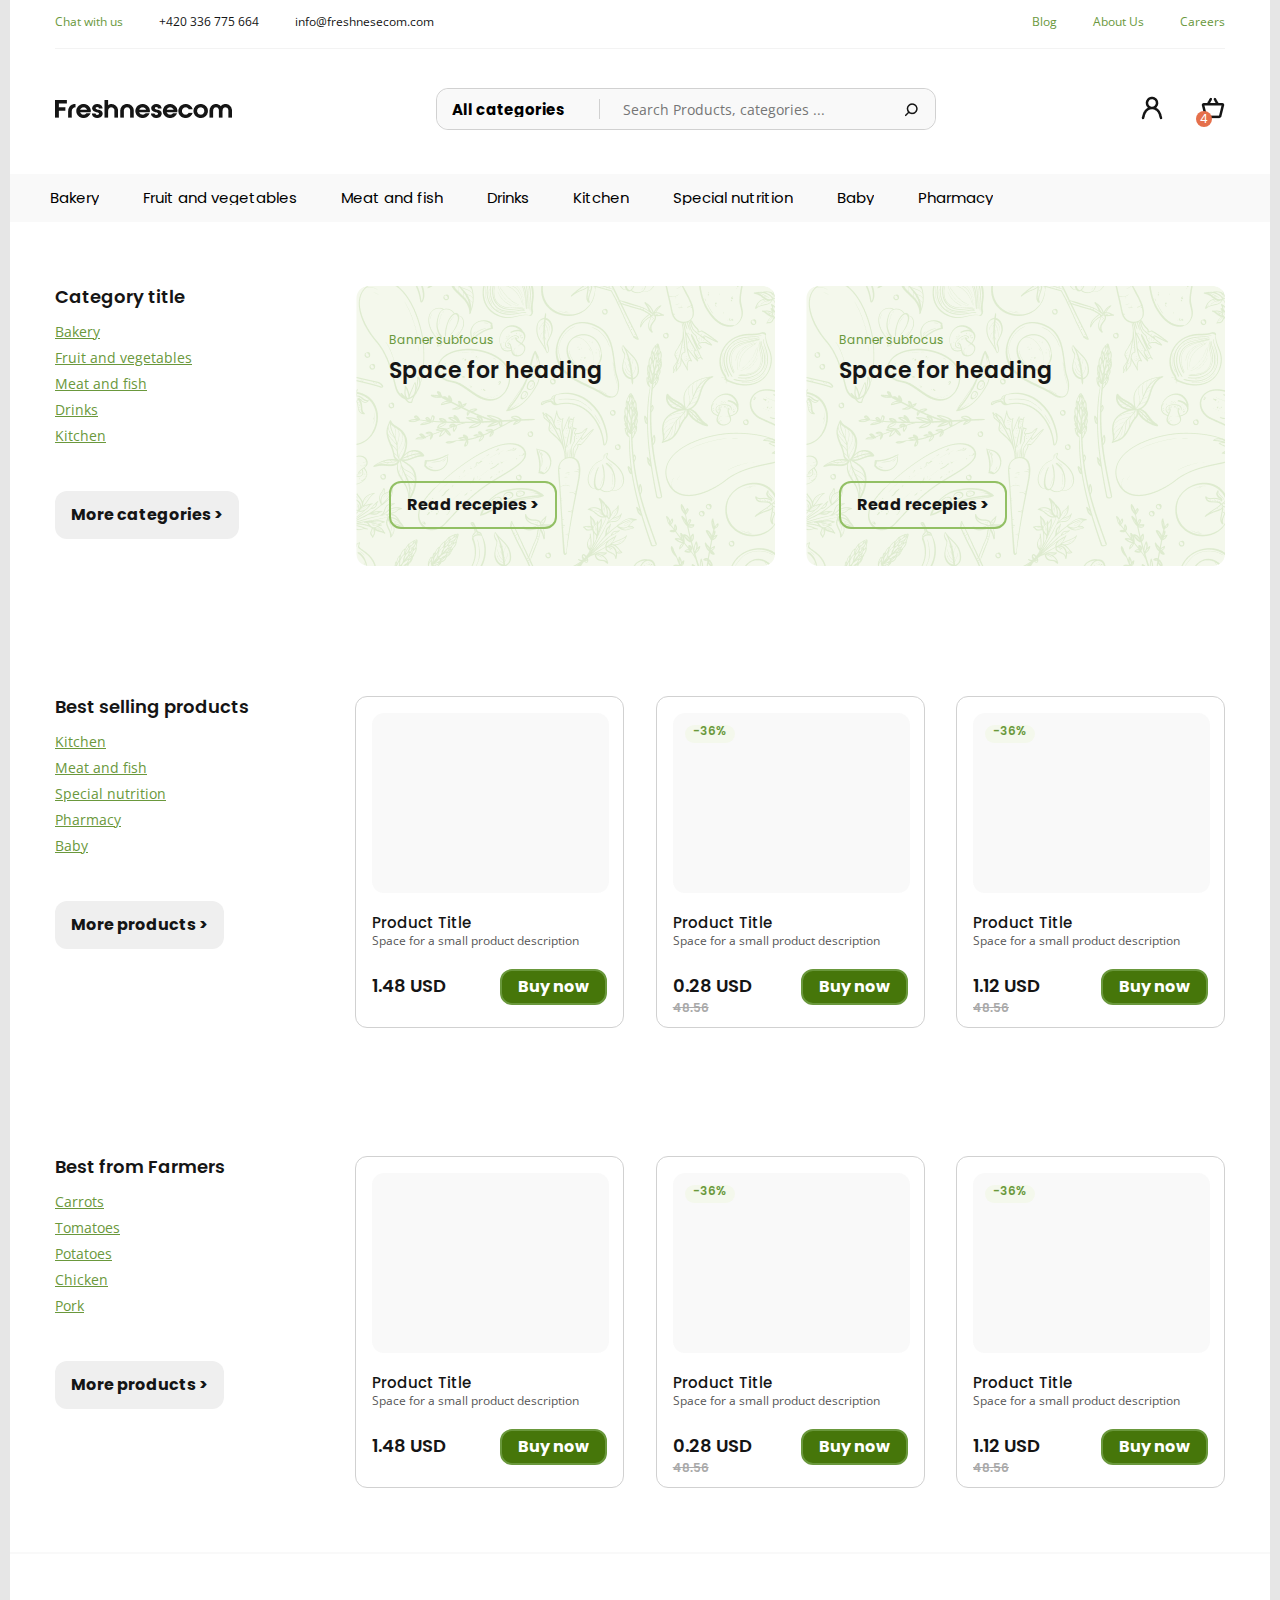
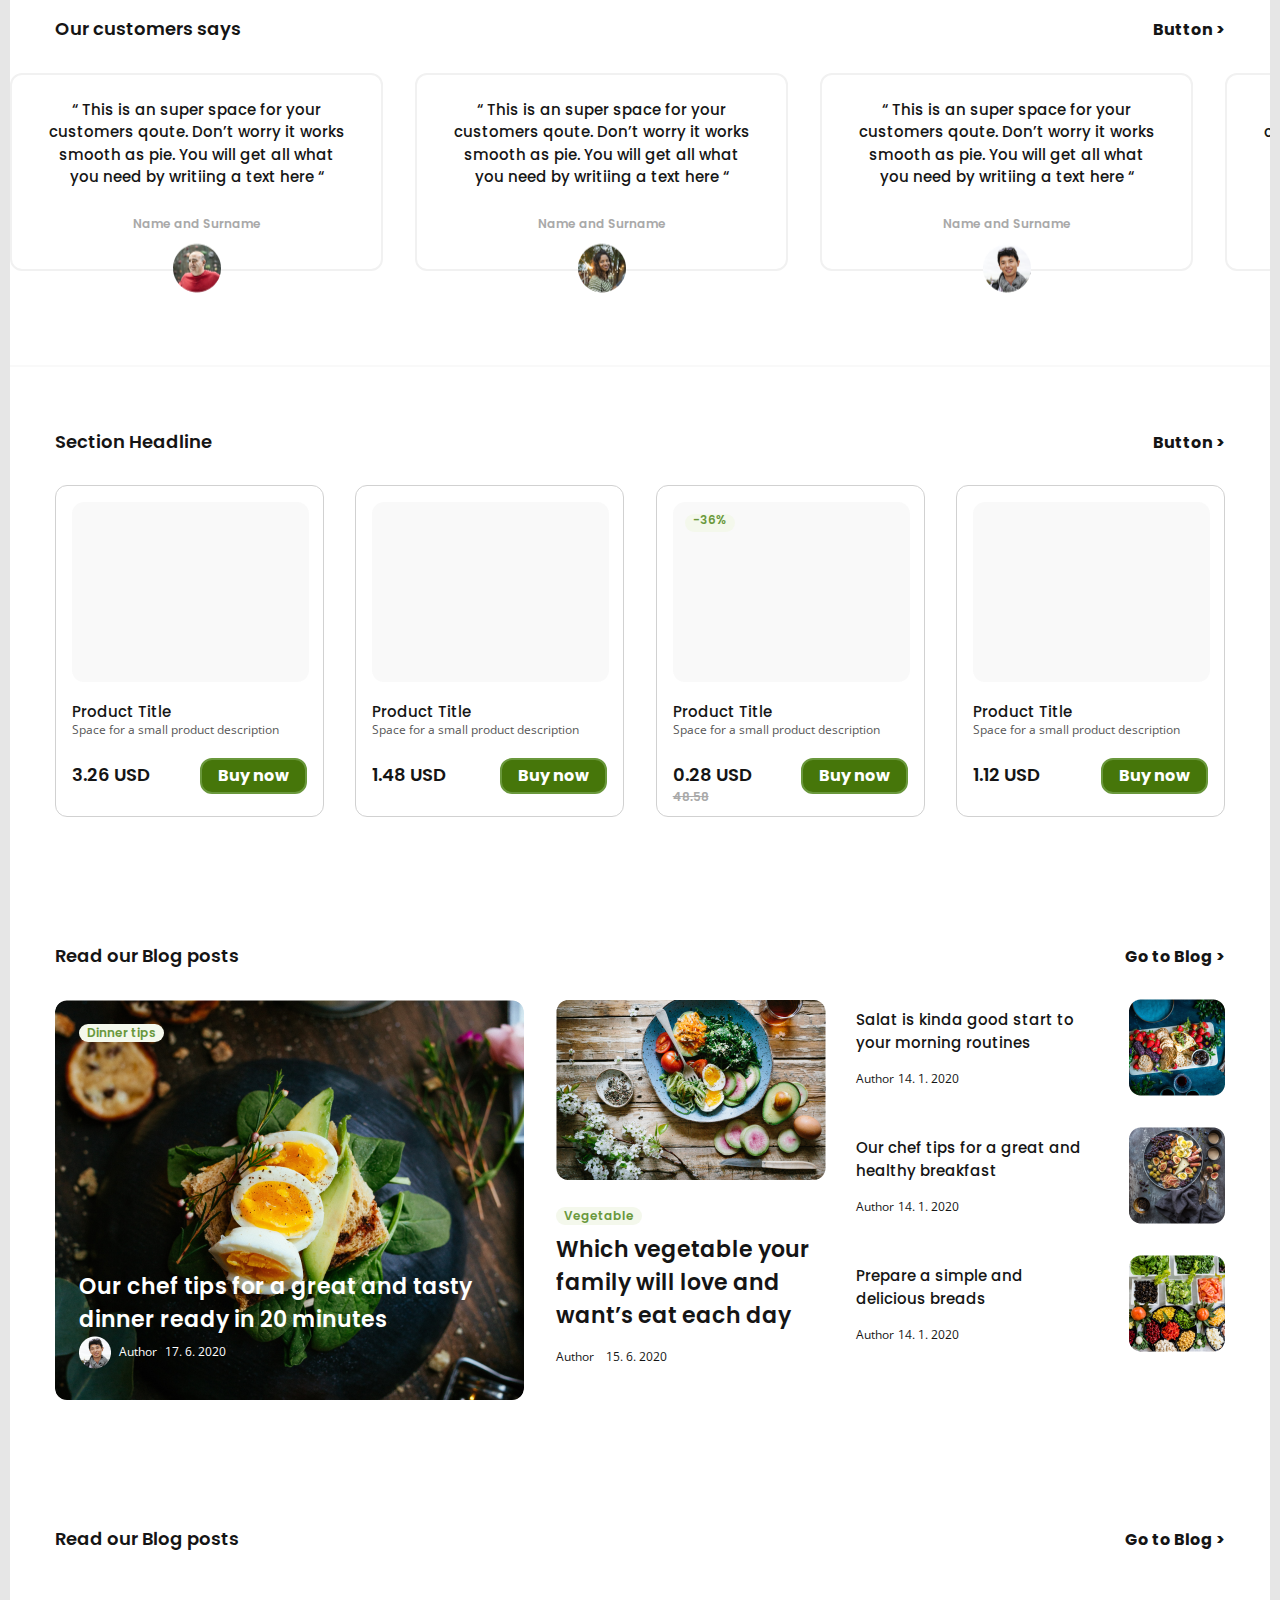
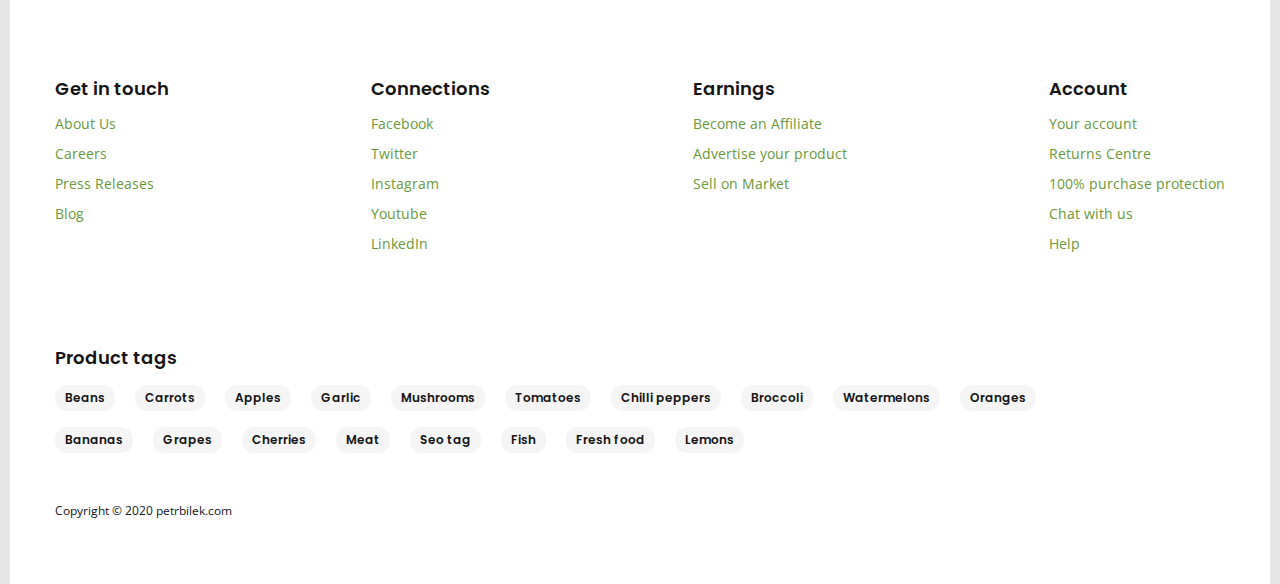
==== index.html @ 1249ea8e "index with new main-carousel animated component" ====
<!DOCTYPE html>
<html lang="en">
<head>
    <meta charset="UTF-8">
    <meta http-equiv="X-UA-Compatible" content="IE=edge">
    <meta name="viewport" content="width=device-width, initial-scale=1.0">
    <title>e-commerce template</title>
    <link rel="preconnect" href="https://fonts.gstatic.com">
    <link href="https://fonts.googleapis.com/css2?family=Open+Sans:wght@400&family=Poppins:wght@500;600;700&display=swap" rel="stylesheet"> 

    <link rel="stylesheet" href="css/reset.css">
    <link rel="stylesheet" href="css/base.css">

    <link rel="stylesheet" href="css/components/page-wrapper.css">
    
    <link rel="stylesheet" href="css/components/main-nav.css">
    <link rel="stylesheet" href="css/components/main-action.css">
    <link rel="stylesheet" href="css/components/sub-header.css">
    <link rel="stylesheet" href="css/components/select-search.css">
    <link rel="stylesheet" href="css/components/main-select.css">
    <link rel="stylesheet" href="css/components/main-search.css">
    <link rel="stylesheet" href="css/components/search-button.css">
    <link rel="stylesheet" href="css/components/main-categories.css">

    <link rel="stylesheet" href="css/components/main-section.css">
    <link rel="stylesheet" href="css/components/main-subtitle.css">
    <link rel="stylesheet" href="css/components/main-list.css">
    <link rel="stylesheet" href="css/components/list-item.css">
    <link rel="stylesheet" href="css/components/main-button.css">

    <link rel="stylesheet" href="css/components/list-category.css">
    <link rel="stylesheet" href="css/components/main-banner.css">
    <link rel="stylesheet" href="css/components/banner-subtitle.css">
    <link rel="stylesheet" href="css/components/banner-title.css">

    <link rel="stylesheet" href="css/components/product-card.css">
    <link rel="stylesheet" href="css/components/product-description.css">
    <link rel="stylesheet" href="css/components/product-image.css">

    <link rel="stylesheet" href="css/components/headline-wrapper.css">
    <link rel="stylesheet" href="css/components/section-wrapper.css">
    <link rel="stylesheet" href="css/components/section-headline.css">
    <link rel="stylesheet" href="css/components/main-carousel/main-carousel.css">
    <link rel="stylesheet" href="css/components/arrow-button.css">
    <link rel="stylesheet" href="css/components/main-reviews.css">
    <link rel="stylesheet" href="css/components/quote-text.css">

    <link rel="stylesheet" href="css/components/blog-section.css">
    <link rel="stylesheet" href="css/components/main-post.css">
    <link rel="stylesheet" href="css/components/post-description.css">
    <link rel="stylesheet" href="css/components/text-description.css">
    <link rel="stylesheet" href="css/components/second-post.css">
    <link rel="stylesheet" href="css/components/post-tags.css">
    <link rel="stylesheet" href="css/components/side-post.css">
    <link rel="stylesheet" href="css/components/post-list.css">

    <link rel="stylesheet" href="css/components/multiple-lists.css">
    <link rel="stylesheet" href="css/components/product-tags.css">
    <link rel="stylesheet" href="css/components/copyright-text.css">

</head>
<body>
    <div class="page-wrapper">
        <header>
            <nav class="main-nav">
                <div class="left">
                    <a class="main-action -green" href="">Chat with us</a>
                    <a class="main-action" href="">+420 336 775 664</a>
                    <a class="main-action" href="">info@freshnesecom.com</a>
                </div>    
                <div class="right">
                    <a class="main-action -green" href="">Blog</a>
                    <a class="main-action -green" href="">About Us</a>
                    <a class="main-action -green" href="">Careers</a>
                </div>
            </nav>
            <div class="sub-header">
                <img src="assets/img/Brand.png" alt="brand logo" class="main-brand">
                <div class="select-search">
                    <select class="main-select -search" name="select" id="select">
                        <option value="All categories">All categories</option>
                    </select>
                    <input class="main-search" type="search" name="search" id="search" placeholder="Search Products, categories ...">
                    <button class="search-button" type="submit"><img src="assets/img/ic-actions-search.png" alt="search"></button>
                </div>
                <div>
                    <a class="main-action" href=""><img src="assets/img/ic-actions-user.png" alt="user profile"></a>
                    <a class="main-action -basket" href=""><img src="assets/img/ic-ecommerce-basket.png" alt="commerce basket"></a>
                </div>
            </div>    
        </header>
        <div class="main-categories">
            <select name="Bakery" id="Bakery" class="main-select -categories">
                <option value="Bakery">Bakery</option>
            </select>
            <select name="Fruit and vegetables" id="Fruit and vegetables" class="main-select -categories">
                <option value="Fruit and vegetables">Fruit and vegetables</option>
            </select>
            <select name="Meat and fish" id="Meat and fish" class="main-select -categories">
                <option value="Meat and fish">Meat and fish</option>
            </select>
            <select name="Drinks" id="Drinks" class="main-select -categories">
                <option value="Drinks">Drinks</option>
            </select>
            <select name="Kitchen" id="Kitchen" class="main-select -categories">
                <option value="Kitchen">Kitchen</option>
            </select>
            <select name="Special nutrition" id="Special nutrition" class="main-select -categories">
                <option value="Special nutrition">Special nutrition</option>
            </select>
            <select name="Baby" id="Baby" class="main-select -categories">
                <option value="Baby">Baby</option>
            </select>
            <select name="Pharmacy" id="Pharmacy" class="main-select -categories">
                <option value="Pharmacy">Pharmacy</option>
            </select>
        </div>
        <section class="main-section">  
                <div class="list-category">
                    <h3 class="main-subtitle">Category title</h3>
                    <ul class="main-list">
                        <li class="list-item">Bakery</li>
                        <li class="list-item">Fruit and vegetables</li>
                        <li class="list-item">Meat and fish</li>
                        <li class="list-item">Drinks</li>
                        <li class="list-item">Kitchen</li>
                    </ul>
                    <button class="main-button">More categories ></button>
                </div>
                <div class="main-banner">
                    <h3 class="banner-subtitle">Banner subfocus</h3>
                    <h1 class="banner-title">Space for heading</h1>
                    <button class="main-button -banner">Read recepies ></button>
                </div>
                <div class="main-banner">
                    <h3 class="banner-subtitle">Banner subfocus</h3>
                    <h1 class="banner-title">Space for heading</h1>
                    <button class="main-button -banner">Read recepies ></button>
                </div>
        </section>
        <section class="main-section">
                <div class="list-category">
                    <h3 class="main-subtitle">Best selling products</h3>
                    <ul class="main-list">
                        <li class="list-item">Kitchen</li>
                        <li class="list-item">Meat and fish</li>
                        <li class="list-item">Special nutrition</li>
                        <li class="list-item">Pharmacy</li>
                        <li class="list-item">Baby</li>
                    </ul>
                    <button class="main-button">More products ></button>
                </div>
                <div class="product-card">
                    <img src="assets/img/product-Image-light.png" alt="product image" class="product-image">
                    <h3 class="main-subtitle -second">Product Title</h3>
                    <p class="product-description">Space for a small product description</p>
                    <div class="cardPrice"> 
                        <div class="price">
                            <h3 class="main-subtitle">1.48 USD</h3>
                            <h3 class="main-subtitle -oldPrice"></h3>
                        </div>
                        <button class="main-button -buyNow">Buy now</button>
                    </div>
                </div>
                <div class="product-card -discount">
                    <img src="assets/img/product-Image-light.png" alt="product image" class="product-image">
                    <h3 class="main-subtitle -second">Product Title</h3>
                    <p class="product-description">Space for a small product description</p>
                    <div class="cardPrice"> 
                        <div class="price">
                            <h3 class="main-subtitle">0.28 USD</h3>
                            <h3 class="main-subtitle -oldPrice">48.56</h3>
                        </div>
                        <button class="main-button -buyNow">Buy now</button>
                    </div>
                </div>
                <div class="product-card -discount">
                    <img src="assets/img/product-Image-light.png" alt="product image" class="product-image">
                    <h3 class="main-subtitle -second">Product Title</h3>
                    <p class="product-description">Space for a small product description</p>
                    <div class="cardPrice"> 
                        <div class="price">
                            <h3 class="main-subtitle">1.12 USD</h3>
                            <h3 class="main-subtitle -oldPrice">48.56</h3>
                        </div>
                        <button class="main-button -buyNow">Buy now</button>
                    </div>
                </div>
        </section>
        <section class="main-section -second">
            <div class="list-category">
                <h3 class="main-subtitle">Best from Farmers</h3>
                <ul class="main-list">
                    <li class="list-item">Carrots</li>
                    <li class="list-item">Tomatoes</li>
                    <li class="list-item">Potatoes</li>
                    <li class="list-item">Chicken</li>
                    <li class="list-item">Pork</li>
                </ul>
                <button class="main-button">More products ></button>
            </div>
            <div class="product-card">
                <img src="assets/img/product-Image-light.png" alt="product image" class="product-image">
                <h3 class="main-subtitle -second">Product Title</h3>
                <p class="product-description">Space for a small product description</p>
                <div class="cardPrice"> 
                    <div class="price">
                        <h3 class="main-subtitle">1.48 USD</h3>
                        <h3 class="main-subtitle -oldPrice"></h3>
                    </div>
                    <button class="main-button -buyNow">Buy now</button>
                </div>
            </div>
            <div class="product-card -discount">
                <img src="assets/img/product-Image-light.png" alt="product image" class="product-image">
                <h3 class="main-subtitle -second">Product Title</h3>
                <p class="product-description">Space for a small product description</p>
                <div class="cardPrice"> 
                    <div class="price">
                        <h3 class="main-subtitle">0.28 USD</h3>
                        <h3 class="main-subtitle -oldPrice">48.56</h3>
                    </div>
                    <button class="main-button -buyNow">Buy now</button>
                </div>
            </div>
            <div class="product-card -discount">
                <img src="assets/img/product-Image-light.png" alt="product image" class="product-image">
                <h3 class="main-subtitle -second">Product Title</h3>
                <p class="product-description">Space for a small product description</p>
                <div class="cardPrice"> 
                    <div class="price">
                        <h3 class="main-subtitle">1.12 USD</h3>
                        <h3 class="main-subtitle -oldPrice">48.56</h3>
                    </div>
                    <button class="main-button -buyNow">Buy now</button>
                </div>
            </div>
        </section>  
        <section class="section-wrapper">  
            <div class="headline-wrapper">
                <div class="section-headline">
                    <h3 class="main-subtitle">Our customers says</h3>
                    <button class="main-button">Button ></button>
                </div>
            </div>          
            <!-- <button class="arrow-button -left"><<span class="content">backward</span></button> -->
            <div class="main-carousel">
                <div class="itens">
                    <div class="elements">
                        <div class="main-reviews">
                            <p class="quote-text">“ This is an super space for your customers qoute. Don’t worry it works smooth as pie. You will get all what you need by writiing a text here “</p>
                            <p class="quote-text -name">Name and Surname</p>
                            <img src="assets/img/picture_profile_3.png" alt="user picture profile" class="picture">
                        </div>
                        <div class="main-reviews">
                            <p class="quote-text">“ This is an super space for your customers qoute. Don’t worry it works smooth as pie. You will get all what you need by writiing a text here “</p>
                            <p class="quote-text -name">Name and Surname</p>
                            <img src="assets/img/picture_profile_1.png" alt="user picture profile" class="picture">
                        </div>
                        <div class="main-reviews">
                            <p class="quote-text">“ This is an super space for your customers qoute. Don’t worry it works smooth as pie. You will get all what you need by writiing a text here “</p>
                            <p class="quote-text -name">Name and Surname</p>
                            <img src="assets/img/picture_profile_2.png" alt="user picture profile" class="picture">
                        </div>
                         <div class="main-reviews"> 
                            <p class="quote-text">“ This is an super space for your customers qoute. Don’t worry it works smooth as pie. You will get all what you need by writiing a text here “</p>
                            <p class="quote-text -name">Name and Surname</p>
                            <img src="assets/img/picture_profile_4.png" alt="user picture profile" class="picture">
                        </div>
                        <div class="main-reviews">
                            <p class="quote-text">“ This is an super space for your customers qoute. Don’t worry it works smooth as pie. You will get all what you need by writiing a text here “</p>
                            <p class="quote-text -name">Name and Surname</p>
                            <img src="assets/img/picture_profile_3.png" alt="user picture profile" class="picture">
                        </div>
                        <div class="main-reviews">
                            <p class="quote-text">“ This is an super space for your customers qoute. Don’t worry it works smooth as pie. You will get all what you need by writiing a text here “</p>
                            <p class="quote-text -name">Name and Surname</p>
                            <img src="assets/img/picture_profile_1.png" alt="user picture profile" class="picture">
                        </div>
                        <div class="main-reviews">
                            <p class="quote-text">“ This is an super space for your customers qoute. Don’t worry it works smooth as pie. You will get all what you need by writiing a text here “</p>
                            <p class="quote-text -name">Name and Surname</p>
                            <img src="assets/img/picture_profile_2.png" alt="user picture profile" class="picture">
                        </div>
                        <div class="main-reviews">
                            <p class="quote-text">“ This is an super space for your customers qoute. Don’t worry it works smooth as pie. You will get all what you need by writiing a text here “</p>
                            <p class="quote-text -name">Name and Surname</p>
                            <img src="assets/img/picture_profile_4.png" alt="user picture profile" class="picture">
                        </div> 
                    </div>  
                </div>
            </div>
            <!-- <button class="arrow-button -right">><span class="content">forward</span></button> -->
        </section>
        <section class="main-section -third">
            <div class="section-headline">
                <h3 class="main-subtitle">Section Headline</h3>
                <button class="main-button">Button ></button>
            </div>
            <div class="wrapper">
                <div class="product-card">
                    <img src="assets/img/product-Image-light.png" alt="product image" class="product-image">
                    <h3 class="main-subtitle -second">Product Title</h3>
                    <p class="product-description">Space for a small product description</p>
                    <div class="cardPrice"> 
                        <div class="price">
                            <h3 class="main-subtitle">3.26 USD</h3>
                            <h3 class="main-subtitle -oldPrice"></h3>
                        </div>
                        <button class="main-button -buyNow">Buy now</button>
                    </div>
                </div>
                <div class="product-card">
                    <img src="assets/img/product-Image-light.png" alt="product image" class="product-image">
                    <h3 class="main-subtitle -second">Product Title</h3>
                    <p class="product-description">Space for a small product description</p>
                    <div class="cardPrice"> 
                        <div class="price">
                            <h3 class="main-subtitle">1.48 USD</h3>
                            <h3 class="main-subtitle -oldPrice"></h3>
                        </div>
                        <button class="main-button -buyNow">Buy now</button>
                    </div>
                </div>
                <div class="product-card -discount">
                    <img src="assets/img/product-Image-light.png" alt="product image" class="product-image">
                    <h3 class="main-subtitle -second">Product Title</h3>
                    <p class="product-description">Space for a small product description</p>
                    <div class="cardPrice"> 
                        <div class="price">
                            <h3 class="main-subtitle">0.28 USD</h3>
                            <h3 class="main-subtitle -oldPrice">48.58</h3>
                        </div>
                        <button class="main-button -buyNow">Buy now</button>
                    </div>
                </div>
                <div class="product-card">
                    <img src="assets/img/product-Image-light.png" alt="product image" class="product-image">
                    <h3 class="main-subtitle -second">Product Title</h3>
                    <p class="product-description">Space for a small product description</p>
                    <div class="cardPrice"> 
                        <div class="price">
                            <h3 class="main-subtitle">1.12 USD</h3>
                            <h3 class="main-subtitle -oldPrice"></h3>
                        </div>
                        <button class="main-button -buyNow">Buy now</button>
                    </div>
                </div>
            </div>
        </section>
        <section class="main-section -third">
            <div class="section-headline">
                <h3 class="main-subtitle">Read our Blog posts</h3>
                <button class="main-button">Go to Blog ></button>
            </div>
            <section class="blog-section">
                <div class="main-post">
                    <a class="post-tags">Dinner tips</a>
                    <h3 class="banner-title -second">Our chef tips for a great and tasty dinner ready in 20 minutes</h3>
                    <div class="post-description">
                        <img src="assets/img/post_autor.png" alt="author profile picture">
                        <p class="text-description">Author</p>
                        <p class="text-description">17. 6. 2020</p>
                    </div>
                </div>
                <div class="second-post">
                    <img src="assets/img/Image-light_blog_post.png" alt="blog post" class="img">
                    <a class="post-tags">Vegetable</a>
                    <h3 class="banner-title">Which vegetable your family will love and want’s eat each day</h3>
                    <p class="text-description -second">Author</p>
                    <p class="text-description -second">15. 6. 2020</p>
                </div>
                <div class="post-list">
                    <div class="side-post">
                        <div class="info">
                            <h3 class="main-subtitle -second">Salat is kinda good start to your morning routines</h3>
                            <p class="text-description -second">Author</p>
                            <p class="text-description -second">14. 1. 2020</p>
                        </div>
                        <img src="assets/img/img_blog_r_1.png" alt="">
                    </div>
                    <div class="side-post">
                        <div class="info">
                            <h3 class="main-subtitle -second">Our chef tips for a great and healthy breakfast</h3>
                            <p class="text-description -second">Author</p>
                            <p class="text-description -second">14. 1. 2020</p>
                        </div>
                        <img src="assets/img/img_blog_r_2.png" alt="">
                    </div>
                    <div class="side-post">
                        <div class="info">
                            <h3 class="main-subtitle -second">Prepare a simple and delicious breads</h3>
                            <p class="text-description -second">Author</p>
                            <p class="text-description -second">14. 1. 2020</p>
                        </div>
                        <img src="assets/img/img_blog_r_3.png" alt="">
                    </div>
                </div>
            </section>
        </section>
        <section class="main-section">
            <div class="section-headline -second">
                <h3 class="main-subtitle">Read our Blog posts</h3>
                <button class="main-button">Go to Blog ></button>
            </div>
        </section>
        <footer class="main-section -third">
            <div class="multiple-lists">
                <div>
                    <h3 class="main-subtitle">Get in touch</h3>
                    <ul class="main-list">
                        <li class="list-item -second">About Us</li>
                        <li class="list-item -second">Careers</li>
                        <li class="list-item -second">Press Releases</li>
                        <li class="list-item -second">Blog</li>
                    </ul>
                </div>
                <div>
                    <h3 class="main-subtitle">Connections</h3>
                    <ul class="main-list">
                        <li class="list-item -second">Facebook</li>
                        <li class="list-item -second">Twitter</li>
                        <li class="list-item -second">Instagram</li>
                        <li class="list-item -second">Youtube</li>
                        <li class="list-item -second">LinkedIn</li>
                    </ul>
                </div>
                <div>
                    <h3 class="main-subtitle">Earnings</h3>
                    <ul class="main-list">
                        <li class="list-item -second">Become an Affiliate</li>
                        <li class="list-item -second">Advertise your product</li>
                        <li class="list-item -second">Sell on Market</li>
                    </ul>
                </div>
                <div>
                    <h3 class="main-subtitle">Account</h3>
                    <ul class="main-list">
                        <li class="list-item -second">Your account</li>
                        <li class="list-item -second">Returns Centre</li>
                        <li class="list-item -second">100% purchase protection</li>
                        <li class="list-item -second">Chat with us</li>
                        <li class="list-item -second">Help</li>
                    </ul>
                </div>
            </div>
            <div class="product-tags">
                <h3 class="main-subtitle">Product tags</h3>
                <div class="tags">
                    <a class="post-tags -second">Beans</a>
                    <a class="post-tags -second">Carrots</a>
                    <a class="post-tags -second">Apples</a>
                    <a class="post-tags -second">Garlic</a>
                    <a class="post-tags -second">Mushrooms</a>
                    <a class="post-tags -second">Tomatoes</a>
                    <a class="post-tags -second">Chilli peppers</a>
                    <a class="post-tags -second">Broccoli</a>
                    <a class="post-tags -second">Watermelons</a>
                    <a class="post-tags -second">Oranges</a>
                    <a class="post-tags -second">Bananas</a>
                    <a class="post-tags -second">Grapes</a>
                    <a class="post-tags -second">Cherries</a>
                    <a class="post-tags -second">Meat</a>
                    <a class="post-tags -second">Seo tag</a>
                    <a class="post-tags -second">Fish</a>
                    <a class="post-tags -second">Fresh food</a>
                    <a class="post-tags -second">Lemons</a>
                </div>
            </div>
                <p class="copyright-text">Copyright © 2020 petrbilek.com</p>
        </footer>
    </div>
</body>
</html>
---- css/base.css ----
:root {
    --font-caption: 'Open Sans', sans-serif;
    --font-s6: 'Poppins', sans-serif;

    --color-c1a: #151515;
    --color-c1b: #575757;
    --color-c1c: #A9A9A9;
    --color-c1d: #D1D1D1;
    --color-c1f: #F5F5F5;
    --color-c1h: #F9F9F9;
    --color-c1i: #FFF;
    --color-c1j: #F1F1F1;

    --color-c2a: #6A983C;
    --color-c2b: #46760A; 
    --color-c2c: #92C064;
    --color-c2e: #F4F8EC;

    --color-c4a :#E5704B;
}

body {
     background-color: #e6e6e6; /*temporary color */
}
---- css/components/page-wrapper.css ----
.page-wrapper {
    max-width: 1260px;
    margin-left: auto;  
    margin-right: auto;
    overflow: hidden;
}
---- css/components/main-nav.css ----
.main-nav {
    padding-top: 16px;
    padding-bottom: 16px;
    font-family: var(--font-caption);
    font-weight: 400;
    font-size: 12px;
    display: flex;
    justify-content: space-between;
    padding-left: 45px;
    padding-right: 45px;
    background-color: var(--color-c1i);
    position: relative;
}

.main-nav::before {
    content: "";
    top: 48px;
    height: 1px;
    box-sizing: border-box;
    width: calc(100% - 90px);
    opacity: 5%;
    border-bottom: 1px solid var(--color-c1a);
    position: absolute;
}
---- css/components/main-action.css ----
.main-action {
    margin-right: 33px;
    text-decoration: none;
    color: var(--color-c1a);
    position: relative;
}

.main-action:last-child {
    margin-right: 0;
}

.main-action.-green {
    color: var(--color-c2a);
}

.main-action.-basket::before {
    content: "4";
    width: 16px;
    height: 16px;
    border-radius: 12px;
    display: inline-block;
    box-sizing: border-box;
    background-color: var(--color-c4a);
    color: var(--color-c1i);
    font-family: var(--font-s6);
    font-size: 12px;
    padding: 2px 4px;   
    position: absolute; 
    top: 5px;  
    left: -5px;
}
---- css/components/sub-header.css ----
.sub-header {
    padding: 40px 45px;
    display: flex;
    align-items: center;
    justify-content: space-between;
    background-color: var(--color-c1i);
}
---- css/components/select-search.css ----
.select-search {
    width: 500px;
    height: 42px;
    box-sizing: border-box;
    border-radius: 12px;
    border: 1px solid var(--color-c1d);
    display: flex;
    position: relative;
    background-color: var(--color-c1h);
}

.select-search::before {
    content: "";
    height: 20px;
    width: 1px;
    position: absolute;
    background-color: var(--color-c1d);
    top: 10px;
    left: 162px;
}
---- css/components/main-select.css ----
.main-select {
    appearance: none;
    font-family: var(--font-s6);
    font-weight: 700;
    font-size: 15px;
    background-color: var(--color-c1h);
    cursor: pointer;
}

.main-select.-search {
    box-sizing: border-box;
    border-radius: 12px 0px 0px 12px; 
    width: 180px;
    height: 100%;
    padding-left: 15px;
}

.main-select.-categories {
    margin-left: 40px;
    font-weight: 400;
}
---- css/components/main-search.css ----
.main-search {
    box-sizing: border-box;
    padding-left: 24px;
    width: 320px;
    height: 100%;
    font-size: 14px;
    font-family: var(--font-caption);
    background-color: var(--color-c1h);
}

.main-search:focus {
    border: 1px solid var(--color-c1d);
    border-radius: 12px;    
}
---- css/components/search-button.css ----
.search-button {
    background-color: var(--color-c1h);
    border-radius: 0px 12px 12px 0px;
    padding: 13px 16px;
    
}
---- css/components/main-categories.css ----
.main-categories {
    padding-top: 16px;
    padding-bottom: 16px;
    background-color: var(--color-c1h);
}
---- css/components/main-section.css ----
.main-section {
    background-color: var(--color-c1i);
    padding: 64px 45px;
    display: flex;
    flex-direction: row;
    justify-content: space-between;
}

.main-section.-second {
    border-bottom: 2px solid var(--color-c1h);
}

.main-section.-third {
    display: flex;
    flex-direction: column;
}

.main-section .wrapper {
    display: flex;
    flex-direction: row;
    justify-content: space-between;
}
---- css/components/main-subtitle.css ----
.main-subtitle {
    text-decoration: none;
    margin-bottom: 16px;
    font-size: 18px;
    font-family: var(--font-s6);
    font-weight: 600;
    color: var(--color-c1a);
    line-height: 22.5px;
}

.main-subtitle.-second {
    font-size: 15px;
    font-weight: 500;
    margin-bottom: 4px;
}

.main-subtitle.-oldPrice {
    color: var(--color-c1c);
    text-decoration: line-through;
    font-size: 12px;
}
---- css/components/main-list.css ----
.main-list {
    font-size: 14px;
    font-family: var(--font-caption);
    margin-bottom: 48px;
}
---- css/components/list-item.css ----
.list-item {
    margin-bottom: 12px;
    color: var(--color-c2a);
    text-decoration: underline;
}

.list-item.-second {
    text-decoration: none;
    margin-bottom: 16px;
}
---- css/components/main-button.css ----
.main-button {
    font-family: var(--font-s6);
    font-weight: 700;
    font-size: 16px;
    padding-left: 16px;
    padding-right: 16px;
    border-radius: 12px;
    height: 48px;
    box-sizing: border-box;
    color: var(--color-c1a);
}

.main-button.-banner {
    background-color: transparent ;
    border: 2px solid var(--color-c2c);
    margin-top: 94px;
}

.main-button.-buyNow {
    height: 36px;
    text-align: center;
    border: 2px solid var(--color-c2a);
    color: var(--color-c1i);
    background-color: var(--color-c2b);    

}
---- css/components/list-category.css ----
.list-category {
    width: 269px;
    height: 282px;
}
---- css/components/main-banner.css ----
.main-banner {
    background-image: url(../../assets/img/Banner_1.png);
    width: 419px;
    height: 280px;
    border-radius: 12px;
    box-sizing: border-box;
    padding-top: 48px;
    padding-left: 33px;
}
---- css/components/banner-subtitle.css ----
.banner-subtitle {
    color: var(--color-c2a);
    font-family: var(--font-s6);
    font-size: 12px;
    width: 600px;
    margin-bottom: 8px;
}
---- css/components/banner-title.css ----
.banner-title {
    color: var(--color-c1a);
    font-family: var(--font-s6);
    font-weight: 600;
    font-size: 22px;
    line-height: 33px;
}

.banner-title.-second {
    color: var(--color-c1i);
}
---- css/components/product-card.css ----
.product-card {
    box-sizing: border-box;
    width: 269px;
    height: 332px;
    border-radius: 12px;
    border: 1px solid var(--color-c1d);
    padding: 16px;
}

.product-card .cardPrice {
    display: flex;
    flex-direction: row;
    justify-content: space-between;
    align-items: baseline;
    margin-top: 22px;

}

.product-card .cardPrice .price {
    display: flex;
    flex-direction: column;
}

.product-card .main-subtitle {
    margin-bottom: 0;
}

.product-card.-discount::before {
    content: "-36%";
    font-family: var(--font-s6);
    font-size: 12px;
    font-weight: 600;
    background-color: var(--color-c2e);
    color: var(--color-c2a);
    position: absolute;
    height: 18px;
    padding-left: 8px;
    padding-right: 8px;
    border-radius: 12px;
    margin-top: 12px;
    margin-left: 12px;
}
---- css/components/product-description.css ----
.product-description {
    font-family: var(--font-caption);
    font-size: 12px;
    color: var(--color-c1b);
}
---- css/components/product-image.css ----
.product-image {
    width: 237px;
    height: 180px;
    margin-bottom: 16px;
}
---- css/components/headline-wrapper.css ----
.headline-wrapper {
    padding-left: 45px;
    padding-right: 45px;
}
---- css/components/section-wrapper.css ----
.section-wrapper {
    background-color: var(--color-c1i);
    padding: 64px 0px;
    display: flex;
    flex-direction: column;
    position: relative;    
    border-bottom: 2px solid var(--color-c1h);
}

.section-wrapper .arrow-button {
    position: absolute;
    bottom: 170px;
    transform: translateX(50%)
}

.section-wrapper .arrow-button.-left {
    left: -15px;
}

.section-wrapper .arrow-button.-right {
    right: 15px;
}
---- css/components/section-headline.css ----
.section-headline {
    display: flex;
    flex-direction: row;
    justify-content: space-between;
    align-items: baseline;
    margin-bottom: 32px;
    width: 100%;
}

.section-headline.-second {
    margin-bottom: 0px;
}

.section-headline .main-subtitle {
    margin-bottom: 0px;
}

.section-headline .main-button {
    background-color: transparent;
    padding: 0px;
    height: 0px;
    border-radius: 0px;
}
---- css/components/main-carousel/main-carousel.css ----
@-webkit-keyframes scroll {
  0% {
    -webkit-transform: translateX(0);
            transform: translateX(0);
  }
  100% {
    -webkit-transform: translateX(calc(-401px * 4));
            transform: translateX(calc(-401px * 4));
  }
}

@keyframes scroll {
  0% {
    -webkit-transform: translateX(0);
            transform: translateX(0);
  }
  100% {
    -webkit-transform: translateX(calc(-401px * 4));
            transform: translateX(calc(-401px * 4));
  }
}

.main-carousel {
  display: -webkit-box;
  display: -ms-flexbox;
  display: flex;
  -webkit-box-orient: vertical;
  -webkit-box-direction: normal;
      -ms-flex-direction: column;
          flex-direction: column;
  overflow: hidden;
}

.main-carousel .itens {
  display: -webkit-box;
  display: -ms-flexbox;
  display: flex;
  -webkit-animation: scroll 20s linear infinite;
          animation: scroll 20s linear infinite;
  display: flex;
}

.main-carousel .elements {
  display: -webkit-box;
  display: -ms-flexbox;
  display: flex;
  -webkit-box-align: start;
      -ms-flex-align: start;
          align-items: flex-start;
  height: 228px;
}

.main-carousel::before, .main-carousel::after {
  content: "";
  height: 228px;
  position: absolute;
  width: 88px;
  z-index: 2;
}

.main-carousel::after {
  right: 0;
  top: 120px;
  -webkit-transform: rotateZ(180deg);
          transform: rotateZ(180deg);
}

.main-carousel::before {
  left: 0;
  top: 120px;
}
/*# sourceMappingURL=main-carousel.css.map */
---- css/components/arrow-button.css ----
.arrow-button {
    cursor: pointer;
    background-color: var(--color-c1a);
    color: var(--color-c1i);
    font-family: var(--font-s6);
    font-size: 40px;
    height: 48px;
    width: 32px;
    box-sizing: border-box;
    display: inline-block;
}

.arrow-button .content {
    display: none;
}

.arrow-button.-left {
    border-radius: 0px 12px 12px 0px;
}

.arrow-button.-right {
    border-radius: 12px 0px 0px 12px;
}
---- css/components/main-reviews.css ----
.main-reviews {
    border: 2px solid var(--color-c1j);
    border-radius: 12px;
    padding: 24px 32px;
    background-color: var(--color-c1i);
    margin-right: 32px; 
    max-height: 198px;   
    box-sizing: border-box;
}

.main-reviews .picture {
    display: block;
    margin-left: auto;
    margin-right: auto;
    transform: translateY(-15%);    
}

.main-reviews:last-of-type {
    margin-right: 0;
}
---- css/components/quote-text.css ----
.quote-text {
    text-align: center;
    text-justify: center;
    font-family: var(--font-s6);
    font-size: 15px;
    font-weight: 500;
    color: var(--color-c1a);
    line-height: 22.5px;
    margin-bottom: 24px;
    width: 305px;
    
}   

.quote-text.-name {
    font-size: 12px;
    font-weight: 600;
    color: var(--color-c1c);
    text-align: center;
    margin-bottom: 16px;
}
---- css/components/blog-section.css ----
.blog-section {
    display: flex;
    justify-content: space-between;
}
---- css/components/main-post.css ----
.main-post {
    background-image: url(../../assets/img/Image-dark_blog_post.png);
    width: 469px;
    height: 400px;
    padding: 24px;
    border-radius: 12px;
    box-sizing: border-box;
}

.main-post .post-tags {
    margin-bottom: 228px;
}
---- css/components/post-description.css ----
.post-description {
    display: flex;
    flex-direction: row;
    align-items: center;
}
---- css/components/text-description.css ----
.text-description {
    font-size: 12px;
    font-family: var(--font-caption);
    color: var(--color-c1i);
    margin-left: 8px;  
}

.text-description.-second {
    color: var(--color-c1a);
    display: inline-block;
    margin-left: 0;
}
---- css/components/second-post.css ----
.second-post {
    width: 269px;
    height: 343px;   
}

.second-post .img {
    margin-bottom: 24px;
}

.second-post .banner-title {
    margin-top: 8px;
    margin-bottom: 16px;
}

.second-post .text-description {
    margin-right: 8px;
}
---- css/components/post-tags.css ----
.post-tags {
    font-family: var(--font-s6);
    font-size: 12px;
    font-weight: 600;
    background-color: var(--color-c2e);
    color: var(--color-c2a);
    padding-left: 8px;
    padding-right: 8px;
    border-radius: 12px;
    display: inline-block;
    line-height: 18px;
    cursor: pointer;
}


.post-tags.-second {
    color: var(--color-c1a);
    background-color: var(--color-c1f);
    padding: 4px 10px;
    margin-right: 16px;
    margin-bottom: 16px;
}
---- css/components/side-post.css ----
.side-post {
    display: flex;
    justify-content: space-between;
    align-items: center;
    box-sizing: border-box;
    width: 369px;
    height: 96px;
}

.side-post .info {
    margin-top: 8px;
    margin-bottom: 8px;
    margin-right: 24px;    
}

.side-post .info .main-subtitle.-second {
    width: 225px;
    box-sizing: border-box;
    margin-bottom: 16px;
}
---- css/components/post-list.css ----
.post-list {
    display: flex;
    flex-direction: column;
    justify-content: space-between;
    height: 352px;
}
---- css/components/multiple-lists.css ----
.multiple-lists {
    display: flex;
    justify-content: space-between;
    width: 100%;
    margin-bottom: 48px;
}
---- css/components/product-tags.css ----
.product-tags {
  margin-bottom: 48px;
}

.product-tags .tags {
    width: 1084px;
    height: 68px;
}
---- css/components/copyright-text.css ----
.copyright-text {
    font-family: var(--font-caption);
    font-size: 12px;
    font-weight: 400;
    line-height: 19px;
    color: var(--color-c1a);
}
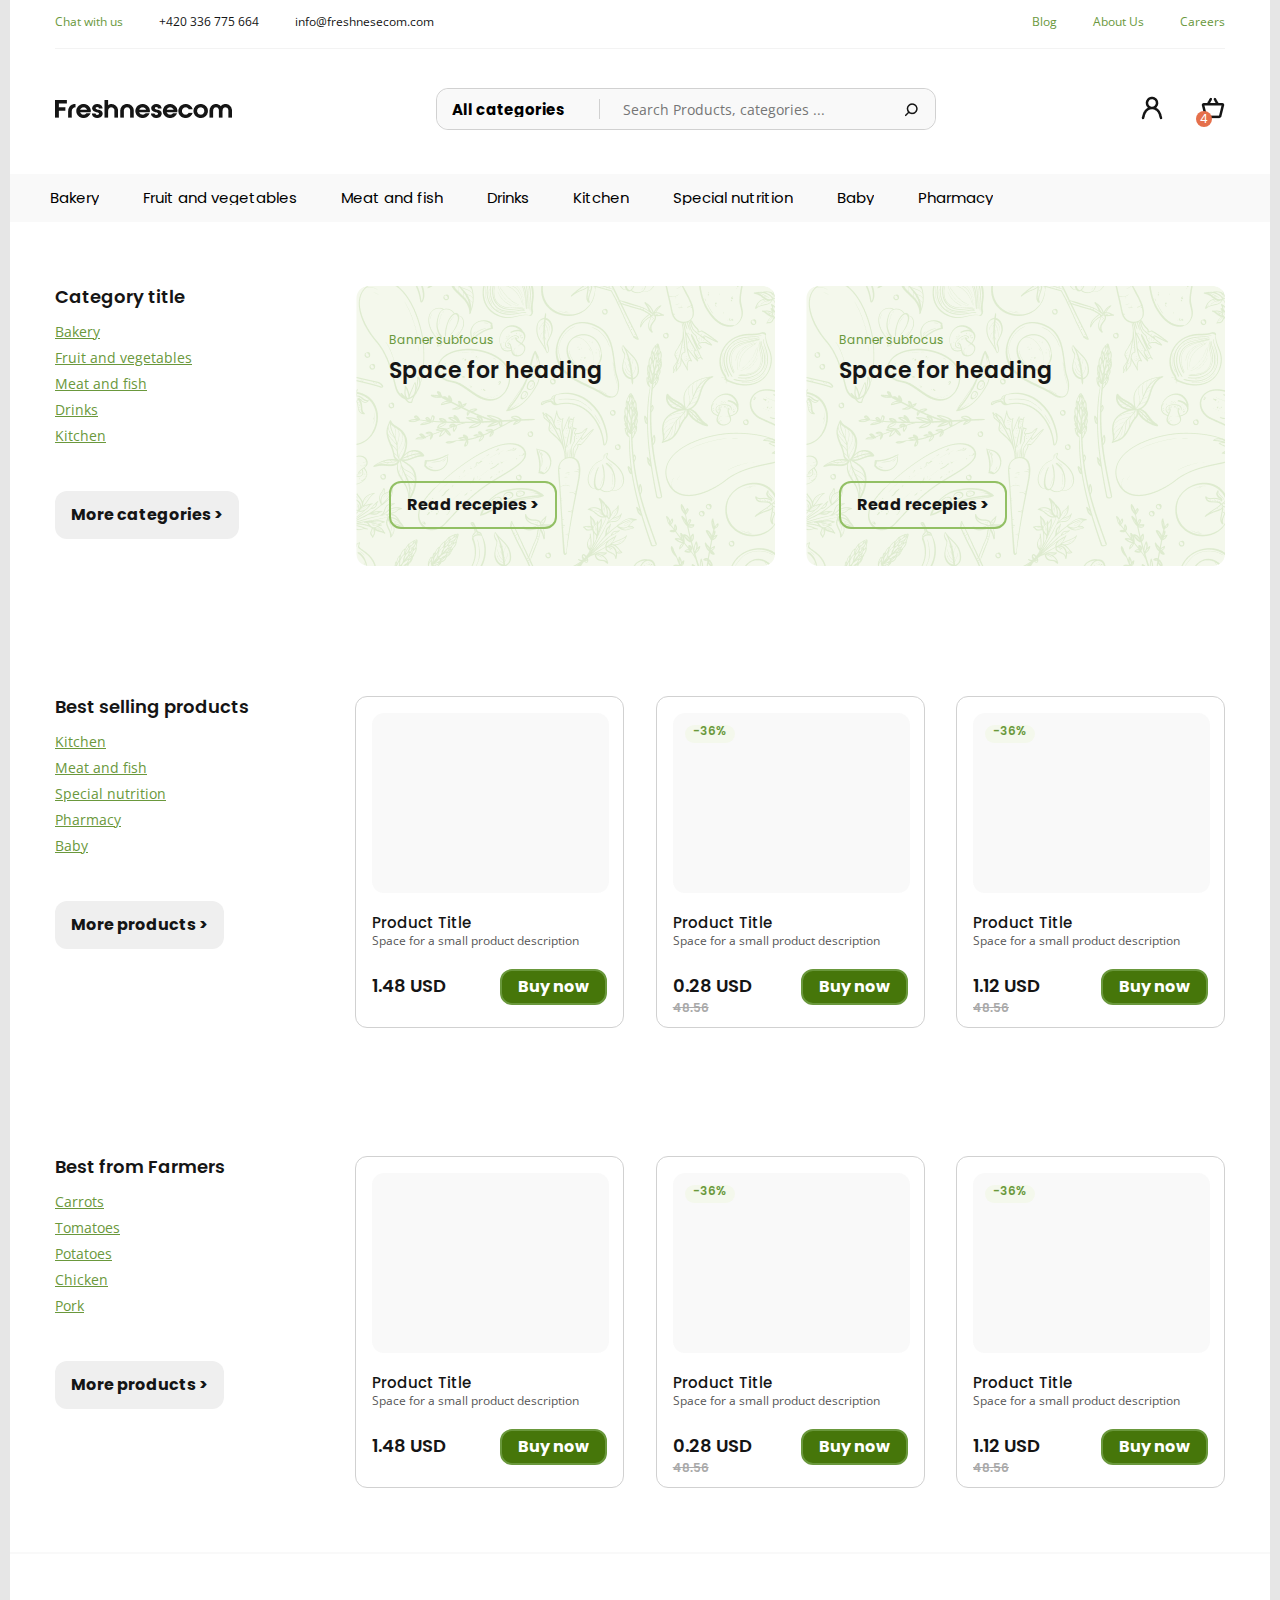
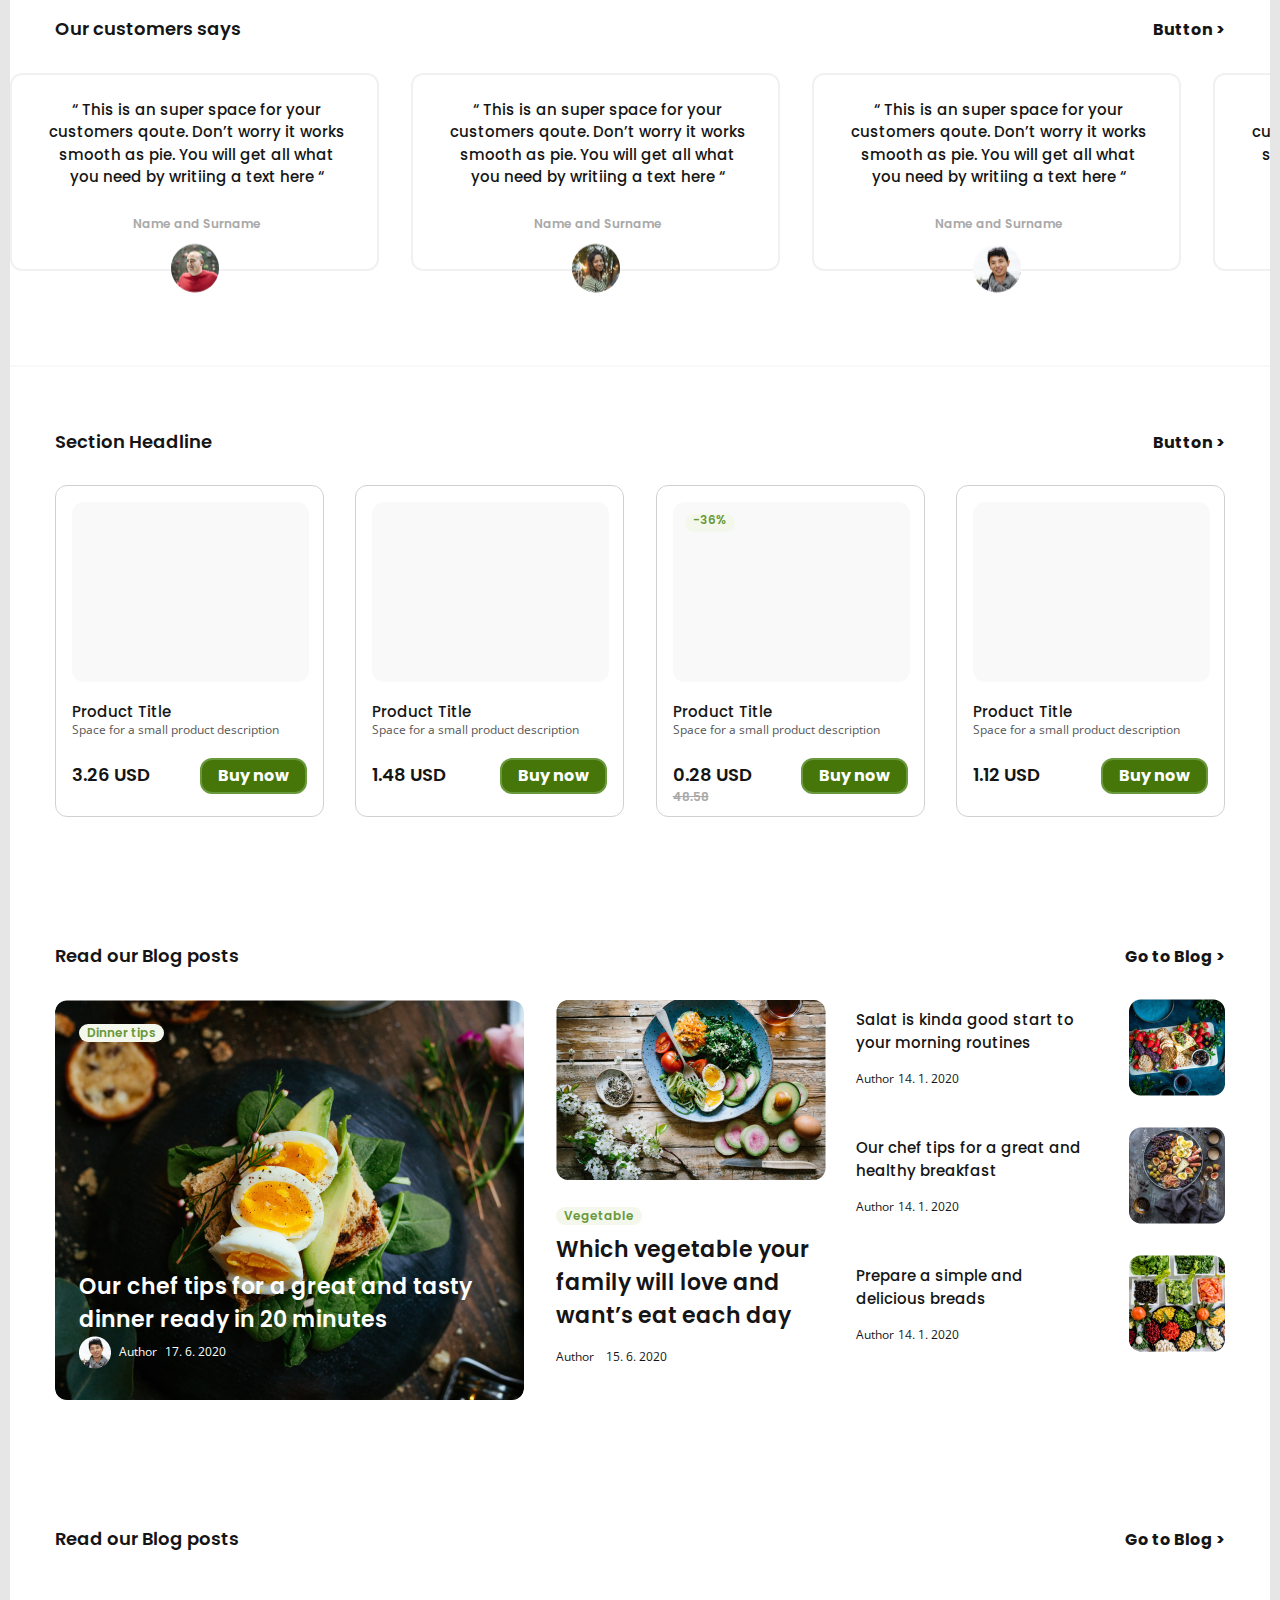
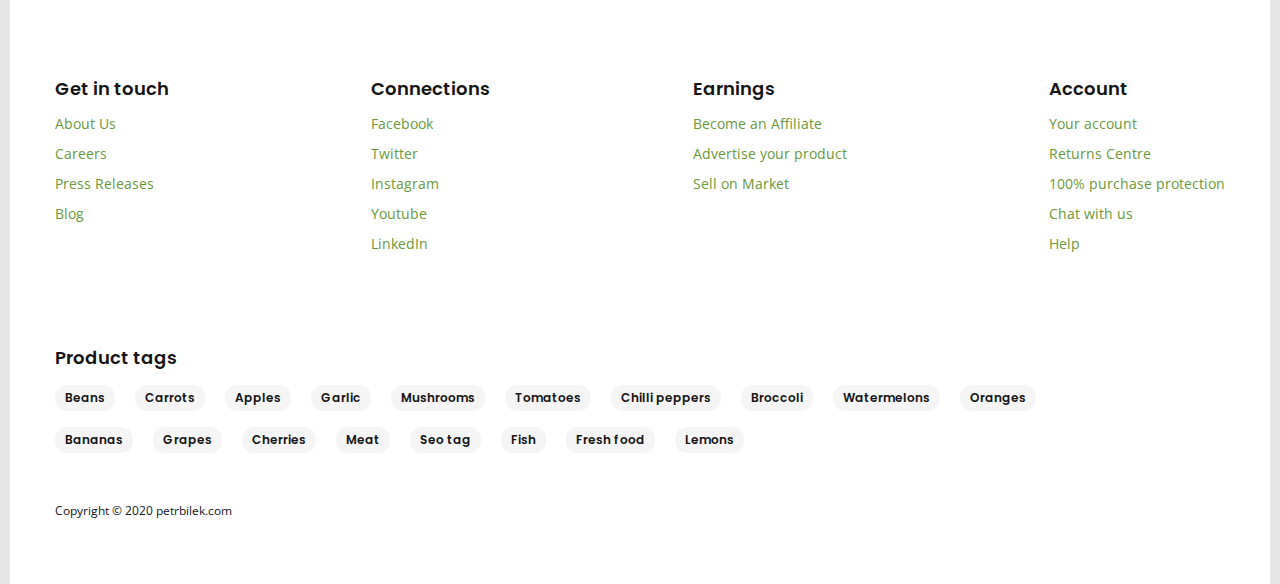
==== commit 2dddc761: "fix line spacing for better file organization" ====
--- a/index.html
+++ b/index.html
@@ -5,6 +5,7 @@
     <meta http-equiv="X-UA-Compatible" content="IE=edge">
     <meta name="viewport" content="width=device-width, initial-scale=1.0">
     <title>e-commerce template</title>
+    
     <link rel="preconnect" href="https://fonts.gstatic.com">
     <link href="https://fonts.googleapis.com/css2?family=Open+Sans:wght@400&family=Poppins:wght@500;600;700&display=swap" rel="stylesheet"> 
 
--- a/css/components/main-reviews.css
+++ b/css/components/main-reviews.css
@@ -1,11 +1,12 @@
 .main-reviews {
+    box-sizing: border-box;
     border: 2px solid var(--color-c1j);
     border-radius: 12px;
     padding: 24px 32px;
     background-color: var(--color-c1i);
     margin-right: 32px; 
-    max-height: 198px;   
-    box-sizing: border-box;
+    max-height: 198px;  
+    width: 369px; 
 }
 
 .main-reviews .picture {
@@ -13,8 +14,4 @@
     margin-left: auto;
     margin-right: auto;
     transform: translateY(-15%);    
-}
-
-.main-reviews:last-of-type {
-    margin-right: 0;
 }--- a/css/components/quote-text.css
+++ b/css/components/quote-text.css
@@ -1,6 +1,5 @@
 .quote-text {
     text-align: center;
-    text-justify: center;
     font-family: var(--font-s6);
     font-size: 15px;
     font-weight: 500;
@@ -8,7 +7,6 @@
     line-height: 22.5px;
     margin-bottom: 24px;
     width: 305px;
-    
 }   
 
 .quote-text.-name {
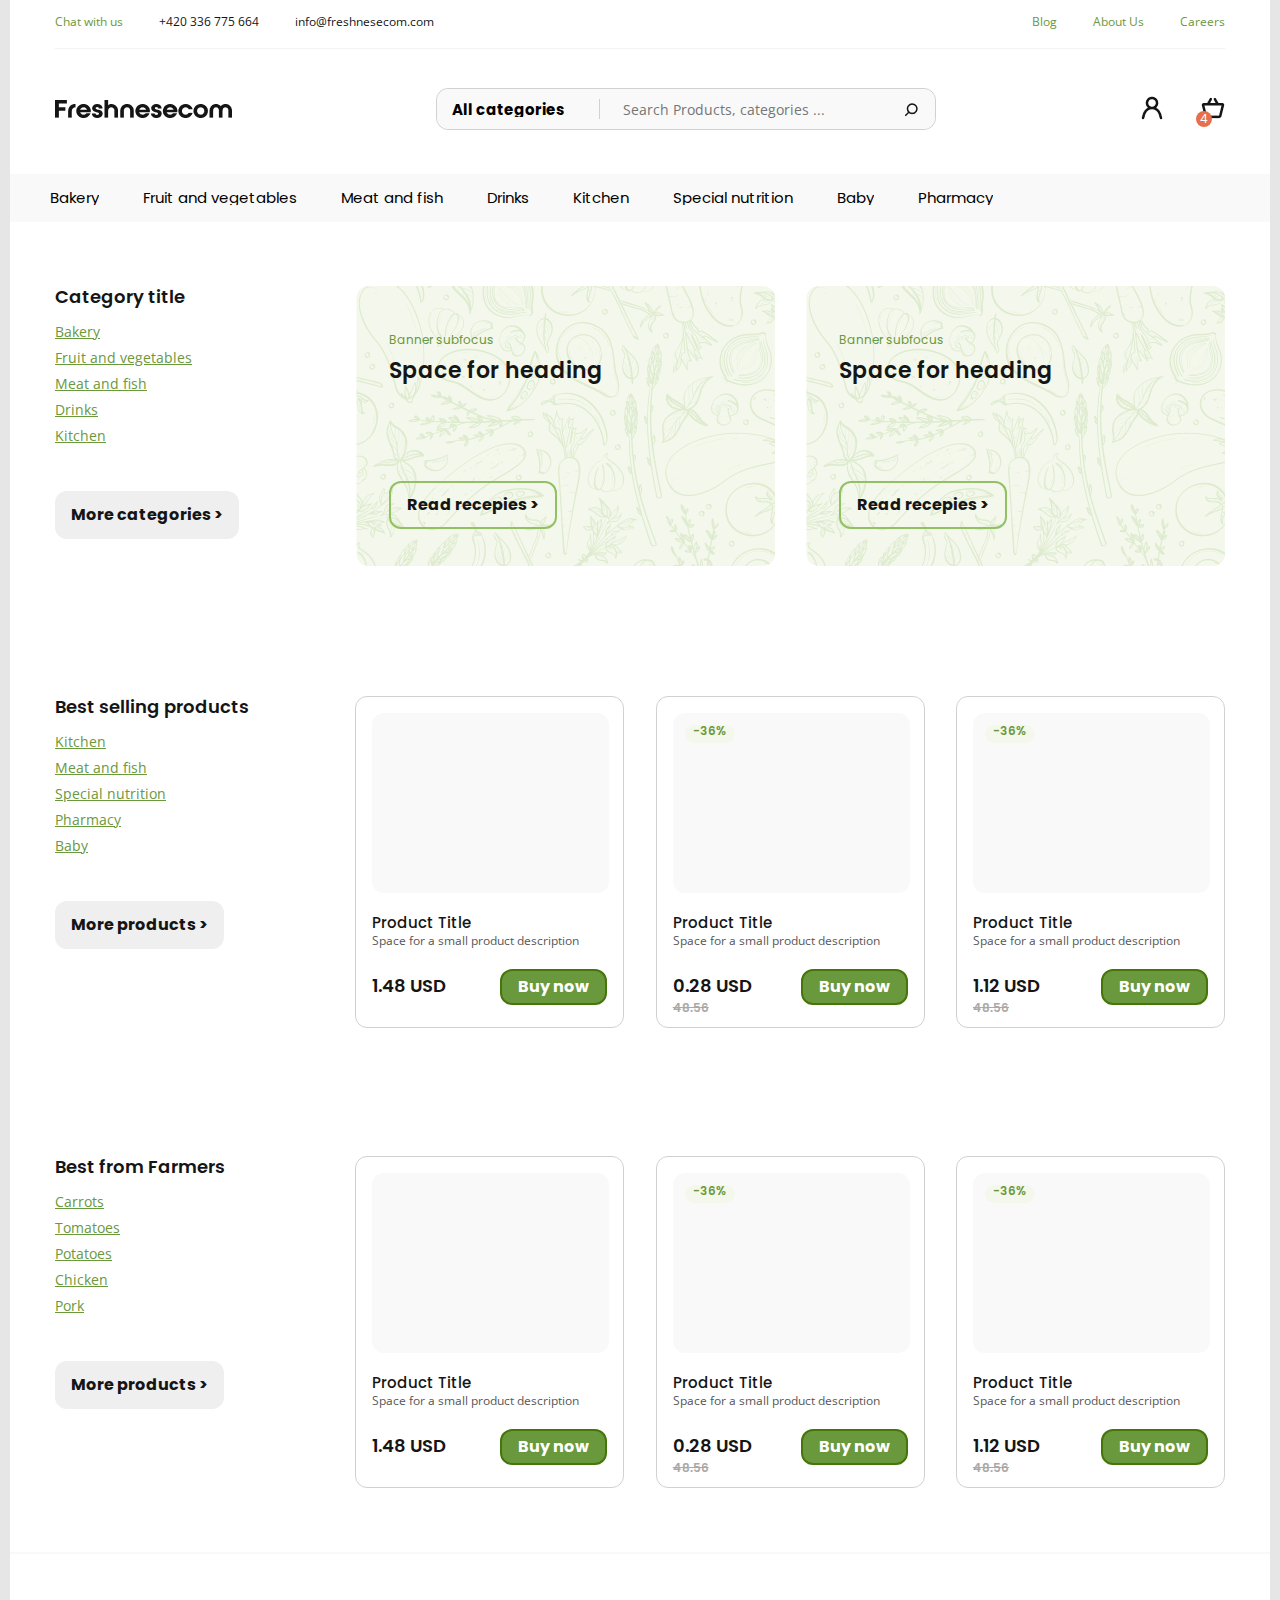
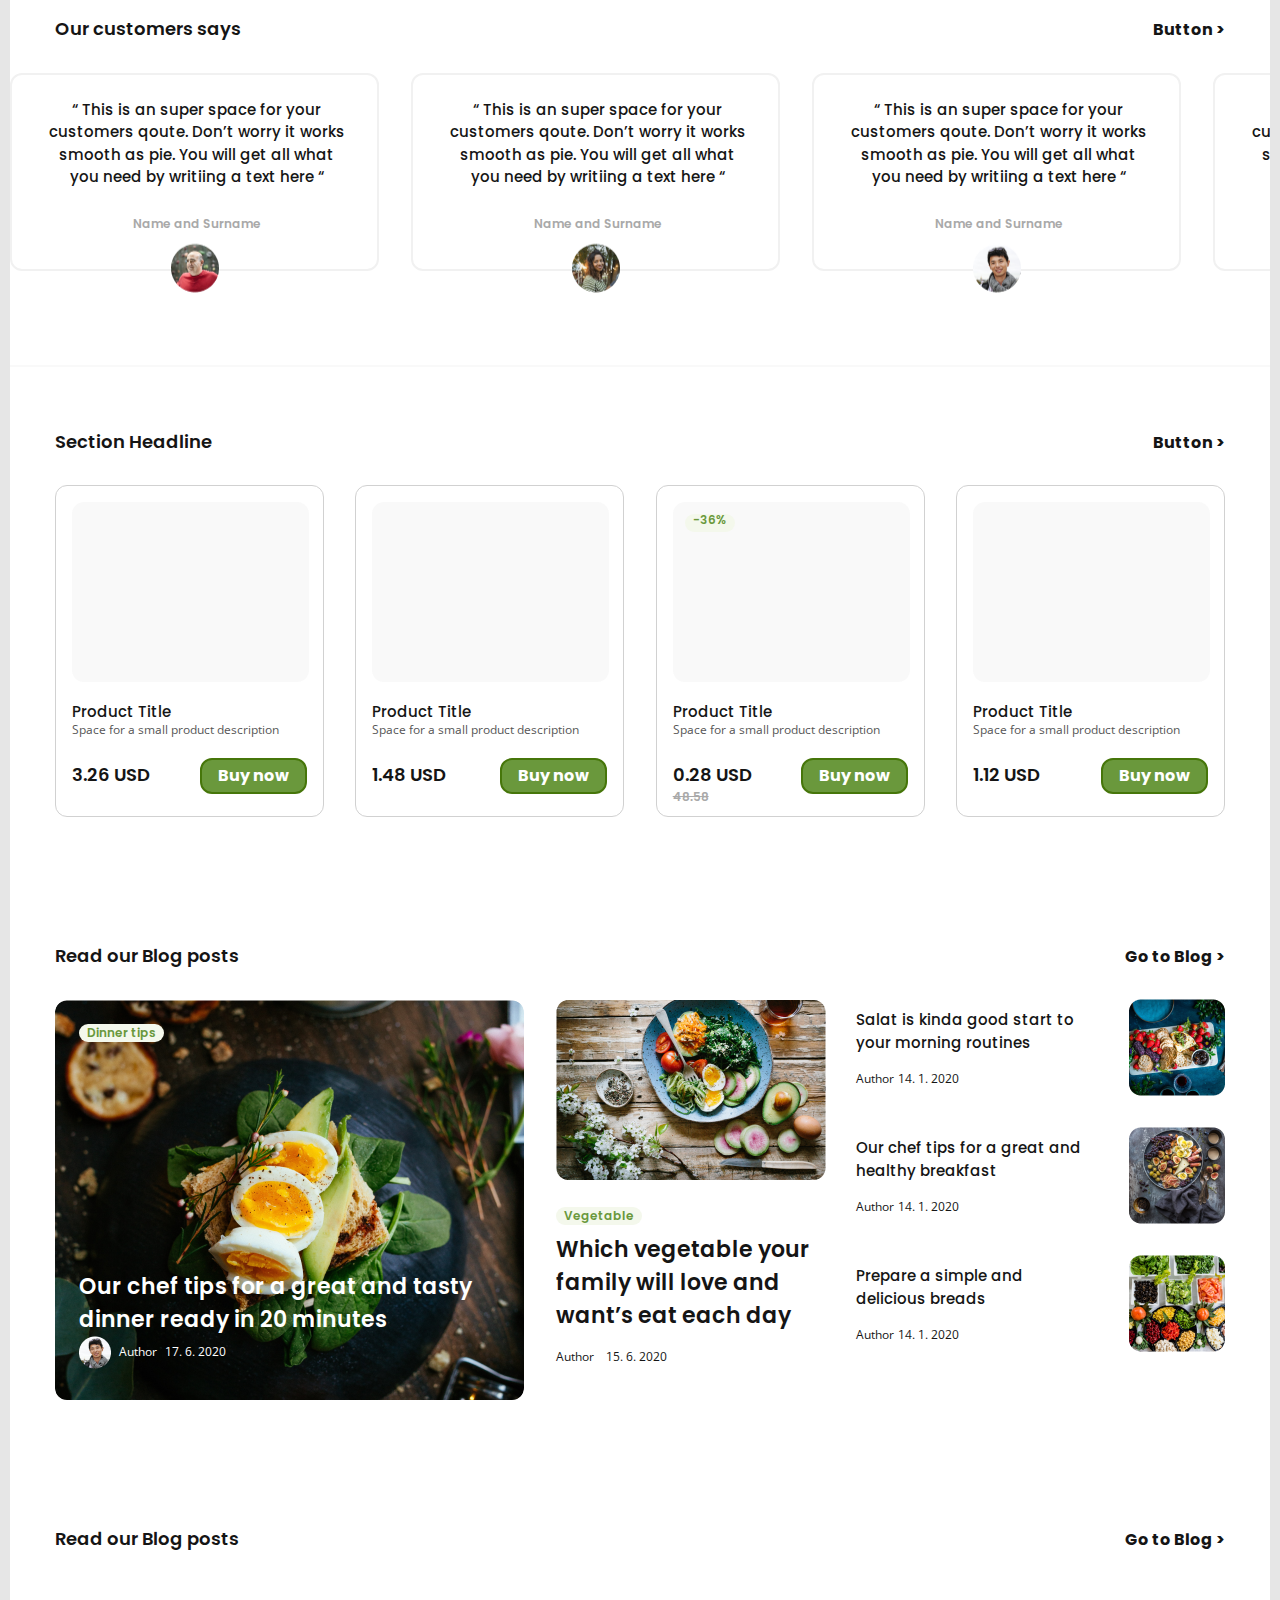
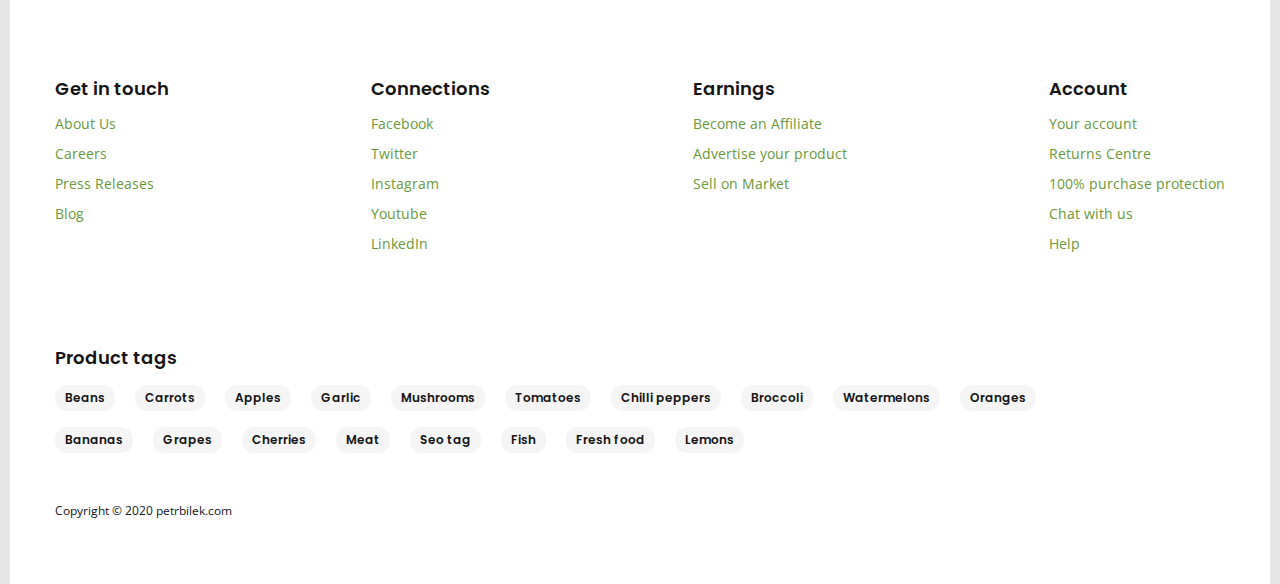
==== commit 30c0db8d: "index.html with new main-buton component variation fix" ====
--- a/index.html
+++ b/index.html
@@ -24,15 +24,15 @@
     <link rel="stylesheet" href="css/components/main-categories.css">
 
     <link rel="stylesheet" href="css/components/main-section.css">
-    <link rel="stylesheet" href="css/components/main-subtitle.css">
+    <link rel="stylesheet" href="css/components/title-components/main-subtitle.css">
     <link rel="stylesheet" href="css/components/main-list.css">
     <link rel="stylesheet" href="css/components/list-item.css">
     <link rel="stylesheet" href="css/components/main-button.css">
 
     <link rel="stylesheet" href="css/components/list-category.css">
     <link rel="stylesheet" href="css/components/main-banner.css">
-    <link rel="stylesheet" href="css/components/banner-subtitle.css">
-    <link rel="stylesheet" href="css/components/banner-title.css">
+    <link rel="stylesheet" href="css/components/title-components/banner-subtitle.css">
+    <link rel="stylesheet" href="css/components/title-components/banner-title.css">
 
     <link rel="stylesheet" href="css/components/product-card.css">
     <link rel="stylesheet" href="css/components/product-description.css">
@@ -160,7 +160,7 @@
                             <h3 class="main-subtitle">1.48 USD</h3>
                             <h3 class="main-subtitle -oldPrice"></h3>
                         </div>
-                        <button class="main-button -buyNow">Buy now</button>
+                        <button class="main-button -second">Buy now</button>
                     </div>
                 </div>
                 <div class="product-card -discount">
@@ -172,7 +172,7 @@
                             <h3 class="main-subtitle">0.28 USD</h3>
                             <h3 class="main-subtitle -oldPrice">48.56</h3>
                         </div>
-                        <button class="main-button -buyNow">Buy now</button>
+                        <button class="main-button -second">Buy now</button>
                     </div>
                 </div>
                 <div class="product-card -discount">
@@ -184,7 +184,7 @@
                             <h3 class="main-subtitle">1.12 USD</h3>
                             <h3 class="main-subtitle -oldPrice">48.56</h3>
                         </div>
-                        <button class="main-button -buyNow">Buy now</button>
+                        <button class="main-button -second">Buy now</button>
                     </div>
                 </div>
         </section>
@@ -209,7 +209,7 @@
                         <h3 class="main-subtitle">1.48 USD</h3>
                         <h3 class="main-subtitle -oldPrice"></h3>
                     </div>
-                    <button class="main-button -buyNow">Buy now</button>
+                    <button class="main-button -second">Buy now</button>
                 </div>
             </div>
             <div class="product-card -discount">
@@ -221,7 +221,7 @@
                         <h3 class="main-subtitle">0.28 USD</h3>
                         <h3 class="main-subtitle -oldPrice">48.56</h3>
                     </div>
-                    <button class="main-button -buyNow">Buy now</button>
+                    <button class="main-button -second">Buy now</button>
                 </div>
             </div>
             <div class="product-card -discount">
@@ -233,7 +233,7 @@
                         <h3 class="main-subtitle">1.12 USD</h3>
                         <h3 class="main-subtitle -oldPrice">48.56</h3>
                     </div>
-                    <button class="main-button -buyNow">Buy now</button>
+                    <button class="main-button -second">Buy now</button>
                 </div>
             </div>
         </section>  
@@ -308,7 +308,7 @@
                             <h3 class="main-subtitle">3.26 USD</h3>
                             <h3 class="main-subtitle -oldPrice"></h3>
                         </div>
-                        <button class="main-button -buyNow">Buy now</button>
+                        <button class="main-button -second">Buy now</button>
                     </div>
                 </div>
                 <div class="product-card">
@@ -320,7 +320,7 @@
                             <h3 class="main-subtitle">1.48 USD</h3>
                             <h3 class="main-subtitle -oldPrice"></h3>
                         </div>
-                        <button class="main-button -buyNow">Buy now</button>
+                        <button class="main-button -second">Buy now</button>
                     </div>
                 </div>
                 <div class="product-card -discount">
@@ -332,7 +332,7 @@
                             <h3 class="main-subtitle">0.28 USD</h3>
                             <h3 class="main-subtitle -oldPrice">48.58</h3>
                         </div>
-                        <button class="main-button -buyNow">Buy now</button>
+                        <button class="main-button -second">Buy now</button>
                     </div>
                 </div>
                 <div class="product-card">
@@ -344,7 +344,7 @@
                             <h3 class="main-subtitle">1.12 USD</h3>
                             <h3 class="main-subtitle -oldPrice"></h3>
                         </div>
-                        <button class="main-button -buyNow">Buy now</button>
+                        <button class="main-button -second">Buy now</button>
                     </div>
                 </div>
             </div>
--- a/css/components/title-components/main-subtitle.css
+++ b/css/components/title-components/main-subtitle.css
@@ -0,0 +1,21 @@
+.main-subtitle {
+    text-decoration: none;
+    margin-bottom: 16px;
+    font-size: 18px;
+    font-family: var(--font-s6);
+    font-weight: 600;
+    color: var(--color-c1a);
+    line-height: 22.5px;
+}
+
+.main-subtitle.-second {
+    font-size: 15px;
+    font-weight: 500;
+    margin-bottom: 4px;
+}
+
+.main-subtitle.-oldPrice {
+    color: var(--color-c1c);
+    text-decoration: line-through;
+    font-size: 12px;
+}--- a/css/components/main-button.css
+++ b/css/components/main-button.css
@@ -8,6 +8,7 @@
     height: 48px;
     box-sizing: border-box;
     color: var(--color-c1a);
+    position: relative;
 }
 
 .main-button.-banner {
@@ -16,11 +17,24 @@
     margin-top: 94px;
 }
 
-.main-button.-buyNow {
+.main-button.-second {
     height: 36px;
     text-align: center;
-    border: 2px solid var(--color-c2a);
+    border: 2px solid var(--color-c2b);
     color: var(--color-c1i);
-    background-color: var(--color-c2b);    
+    background-color: var(--color-c2a);    
+}
 
+.main-button.-third {
+    padding: 12px 38px 12px 16px;
+    border: 2px solid var(--color-c2b);
+    background-color: var(--color-c2a);
+    color: var(--color-c1i);
+}
+
+.main-button.-third::after {
+    content: url(../../assets/img/ic-chevron-down-button.png);
+    position: absolute;
+    bottom: 10px; 
+    left: 190px;
 }--- a/css/components/title-components/banner-subtitle.css
+++ b/css/components/title-components/banner-subtitle.css
@@ -0,0 +1,7 @@
+.banner-subtitle {
+    color: var(--color-c2a);
+    font-family: var(--font-s6);
+    font-size: 12px;
+    width: 600px;
+    margin-bottom: 8px;
+}--- a/css/components/title-components/banner-title.css
+++ b/css/components/title-components/banner-title.css
@@ -0,0 +1,11 @@
+.banner-title {
+    color: var(--color-c1a);
+    font-family: var(--font-s6);
+    font-weight: 600;
+    font-size: 22px;
+    line-height: 33px;
+}
+
+.banner-title.-second {
+    color: var(--color-c1i);
+}--- a/css/components/post-tags.css
+++ b/css/components/post-tags.css
@@ -19,4 +19,8 @@
     padding: 4px 10px;
     margin-right: 16px;
     margin-bottom: 16px;
+}
+
+.post-tags.-third {
+    margin-right: 4px;
 }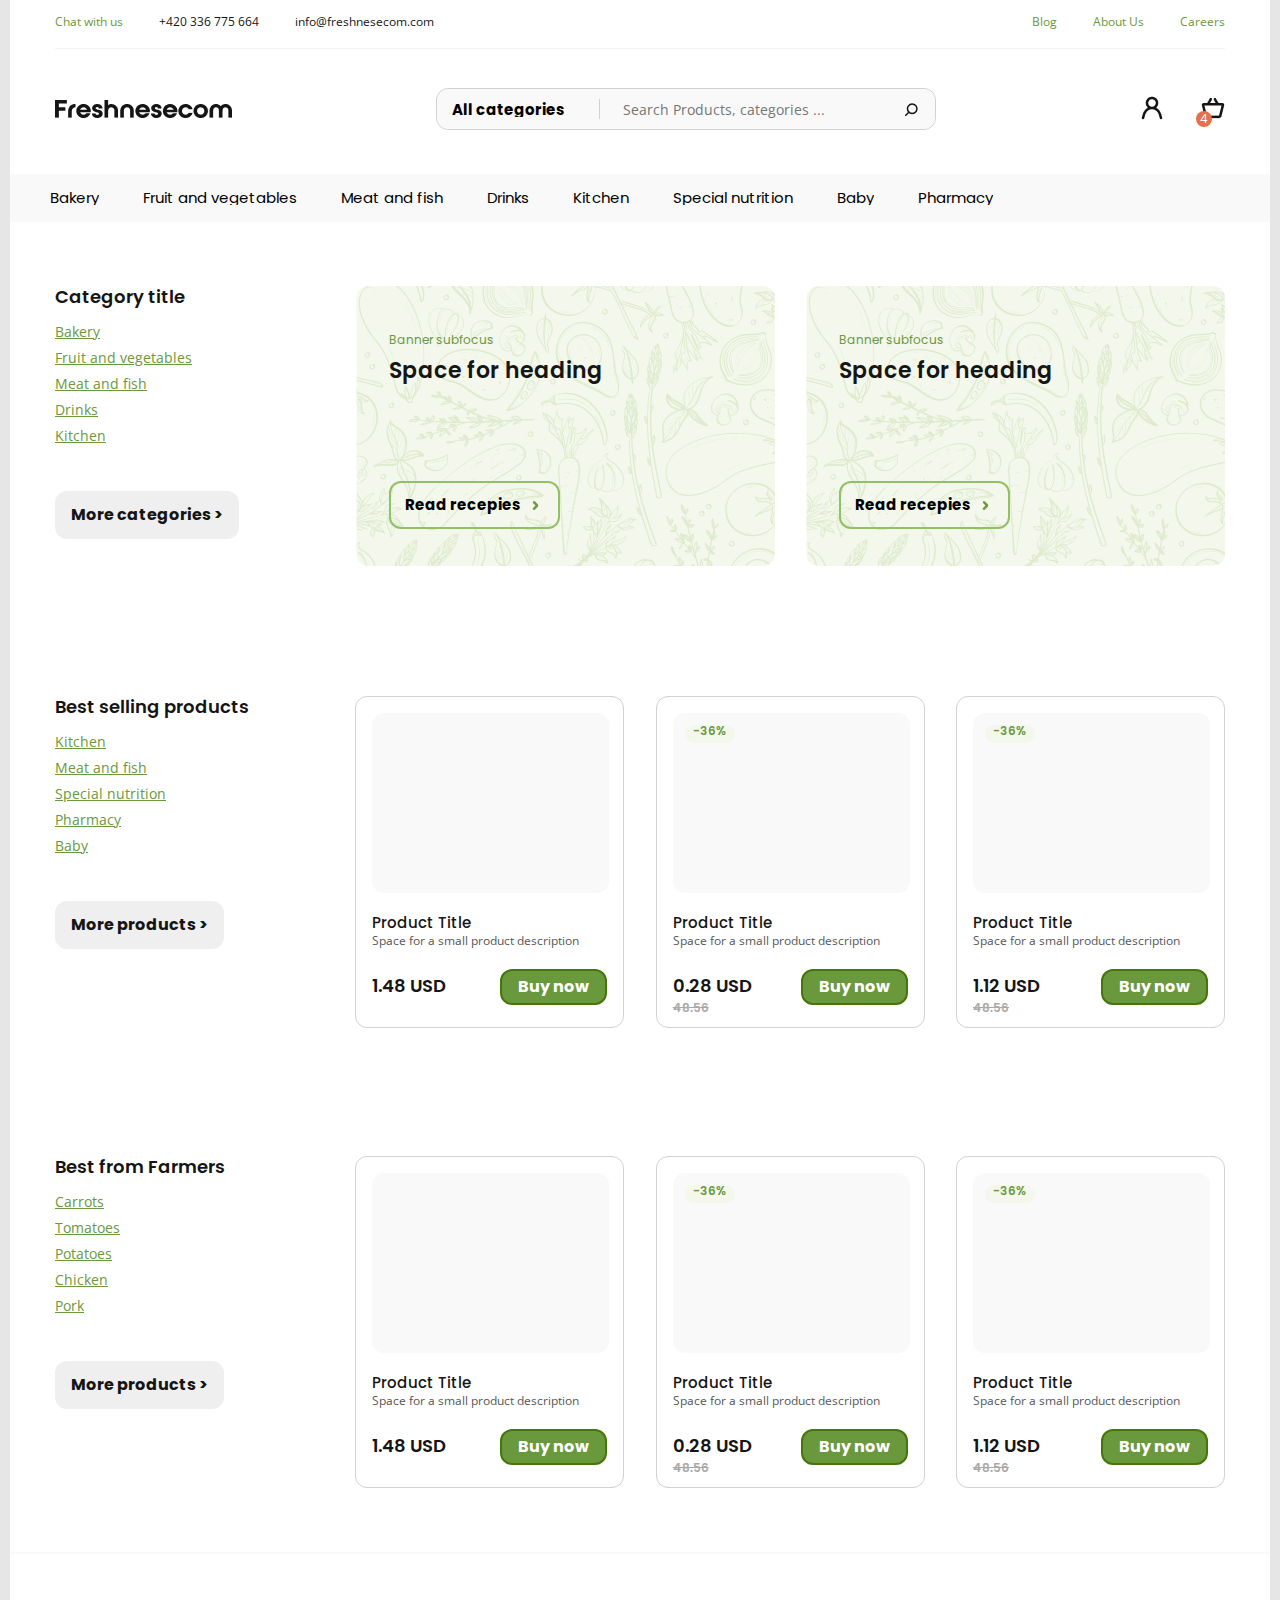
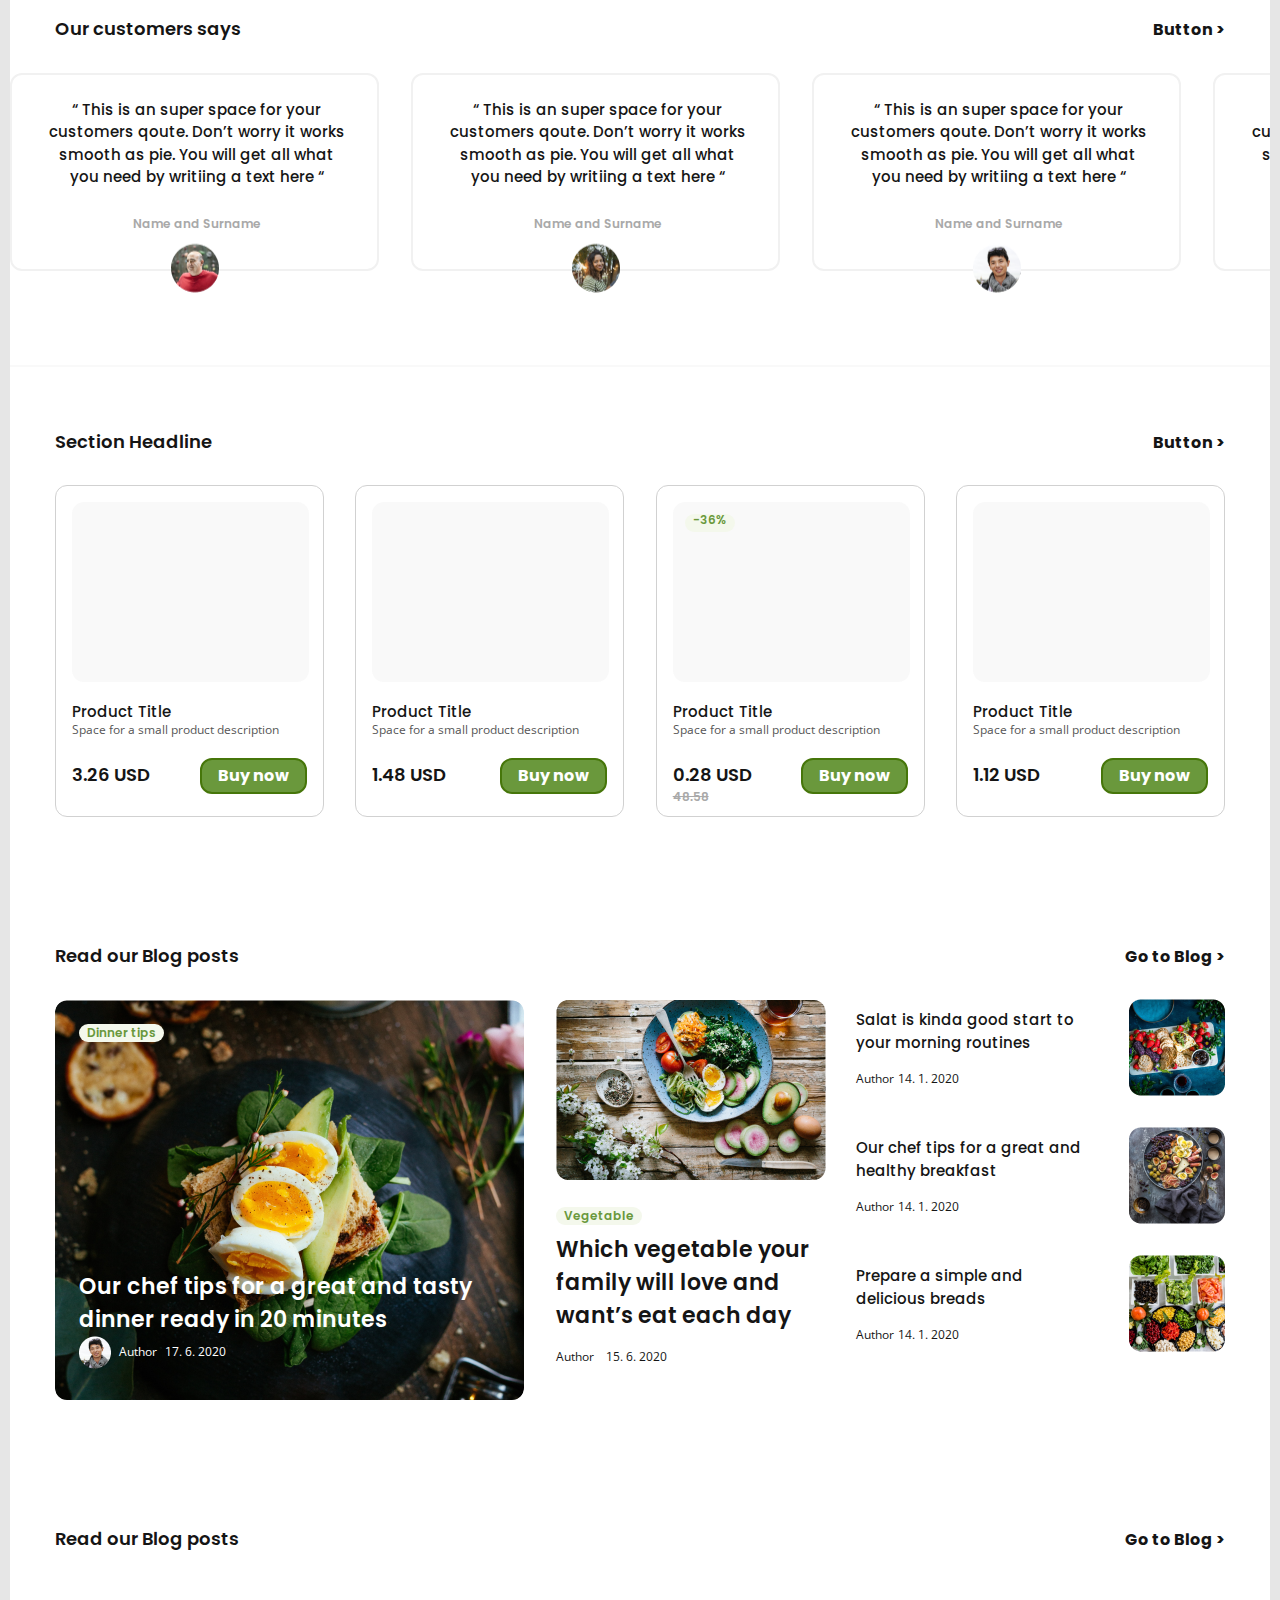
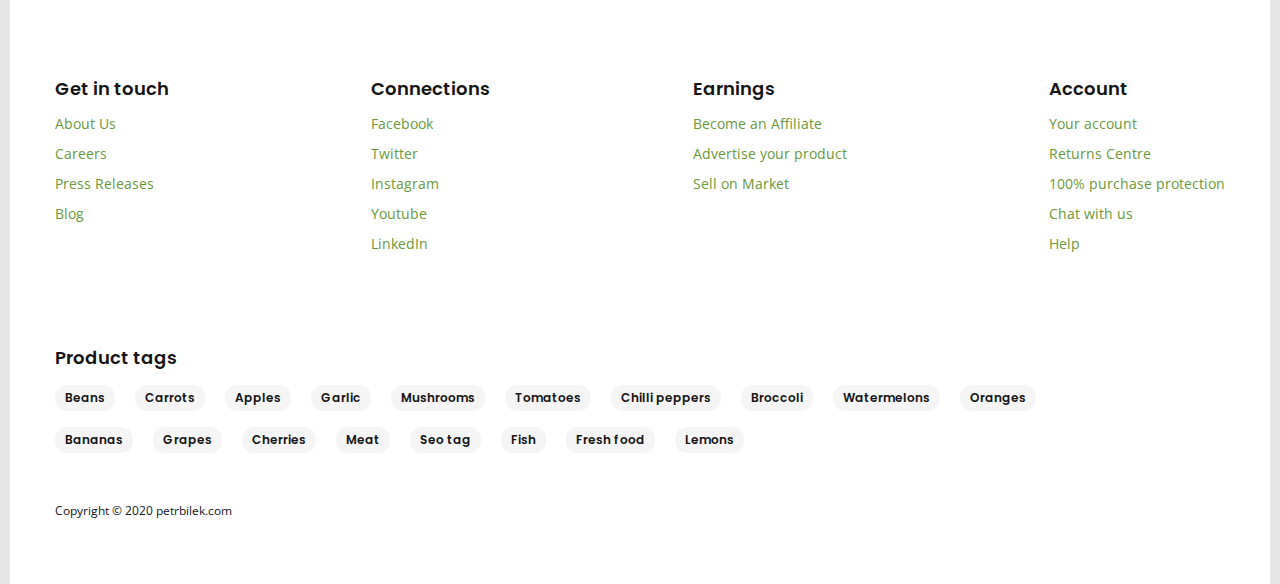
==== commit 29814a7e: "fix main-button component third padding and index with new button-tranparent-border component" ====
--- a/index.html
+++ b/index.html
@@ -27,6 +27,7 @@
     <link rel="stylesheet" href="css/components/title-components/main-subtitle.css">
     <link rel="stylesheet" href="css/components/main-list.css">
     <link rel="stylesheet" href="css/components/list-item.css">
+    <link rel="stylesheet" href="css/components/button-components/button-transparent-border.css">
     <link rel="stylesheet" href="css/components/main-button.css">
 
     <link rel="stylesheet" href="css/components/list-category.css">
@@ -131,12 +132,12 @@
                 <div class="main-banner">
                     <h3 class="banner-subtitle">Banner subfocus</h3>
                     <h1 class="banner-title">Space for heading</h1>
-                    <button class="main-button -banner">Read recepies ></button>
+                    <button class="button-transparent-border -banner">Read recepies<img class="button-icon" src="assets/img/ic-chevron-right-green.png" alt="right arrow"></button>
                 </div>
                 <div class="main-banner">
                     <h3 class="banner-subtitle">Banner subfocus</h3>
                     <h1 class="banner-title">Space for heading</h1>
-                    <button class="main-button -banner">Read recepies ></button>
+                    <button class="button-transparent-border -banner">Read recepies<img class="button-icon" src="assets/img/ic-chevron-right-green.png" alt="right arrow"></button>
                 </div>
         </section>
         <section class="main-section">
--- a/css/components/page-wrapper.css
+++ b/css/components/page-wrapper.css
@@ -3,4 +3,5 @@
     margin-left: auto;  
     margin-right: auto;
     overflow: hidden;
+    background-color: var(--color-c1i);
 }--- a/css/components/title-components/main-subtitle.css
+++ b/css/components/title-components/main-subtitle.css
@@ -18,4 +18,8 @@
     color: var(--color-c1c);
     text-decoration: line-through;
     font-size: 12px;
+}
+
+.main-subtitle.-third {
+    margin-bottom: 4px;
 }--- a/css/components/button-components/button-transparent-border.css
+++ b/css/components/button-components/button-transparent-border.css
@@ -0,0 +1,22 @@
+.button-transparent-border {
+    border: 2px solid var(--color-c2c);
+    border-radius: 12px;
+    font-family: var(--font-s6);
+    font-size: 15px;
+    font-weight: 700;
+    line-height: 22px;
+    background: transparent;
+    cursor: pointer;
+    box-sizing: border-box;
+    display: flex;
+    flex-direction: row;
+    align-items: center;
+}
+
+.button-transparent-border.-banner {
+    padding: 11px 14px;
+}
+
+.button-transparent-border .button-icon {
+    margin-left: 6px;
+}--- a/css/components/main-button.css
+++ b/css/components/main-button.css
@@ -9,6 +9,7 @@
     box-sizing: border-box;
     color: var(--color-c1a);
     position: relative;
+    cursor: pointer;
 }
 
 .main-button.-banner {
@@ -26,15 +27,13 @@
 }
 
 .main-button.-third {
-    padding: 12px 38px 12px 16px;
+    padding: 12px 16px;
     border: 2px solid var(--color-c2b);
     background-color: var(--color-c2a);
     color: var(--color-c1i);
 }
 
-.main-button.-third::after {
-    content: url(../../assets/img/ic-chevron-down-button.png);
-    position: absolute;
-    bottom: 10px; 
-    left: 190px;
+.main-button.-forth {
+    background-color: transparent;
+    color: var(--color-c1c);
 }--- a/css/components/main-banner.css
+++ b/css/components/main-banner.css
@@ -6,4 +6,8 @@
     box-sizing: border-box;
     padding-top: 48px;
     padding-left: 33px;
+}
+
+.main-banner .button-transparent-border {
+    margin-top: 94px;
 }--- a/css/components/product-description.css
+++ b/css/components/product-description.css
@@ -2,4 +2,12 @@
     font-family: var(--font-caption);
     font-size: 12px;
     color: var(--color-c1b);
+}
+
+.product-description.-second {
+    margin-bottom: 8px;
+}
+
+.product-description.-specs {
+    margin-bottom: 12px;
 }--- a/css/components/post-tags.css
+++ b/css/components/post-tags.css
@@ -23,4 +23,9 @@
 
 .post-tags.-third {
     margin-right: 4px;
+}
+
+.post-tags.-second.-filter{
+    margin-bottom: 0px;
+    margin-right: 0px;
 }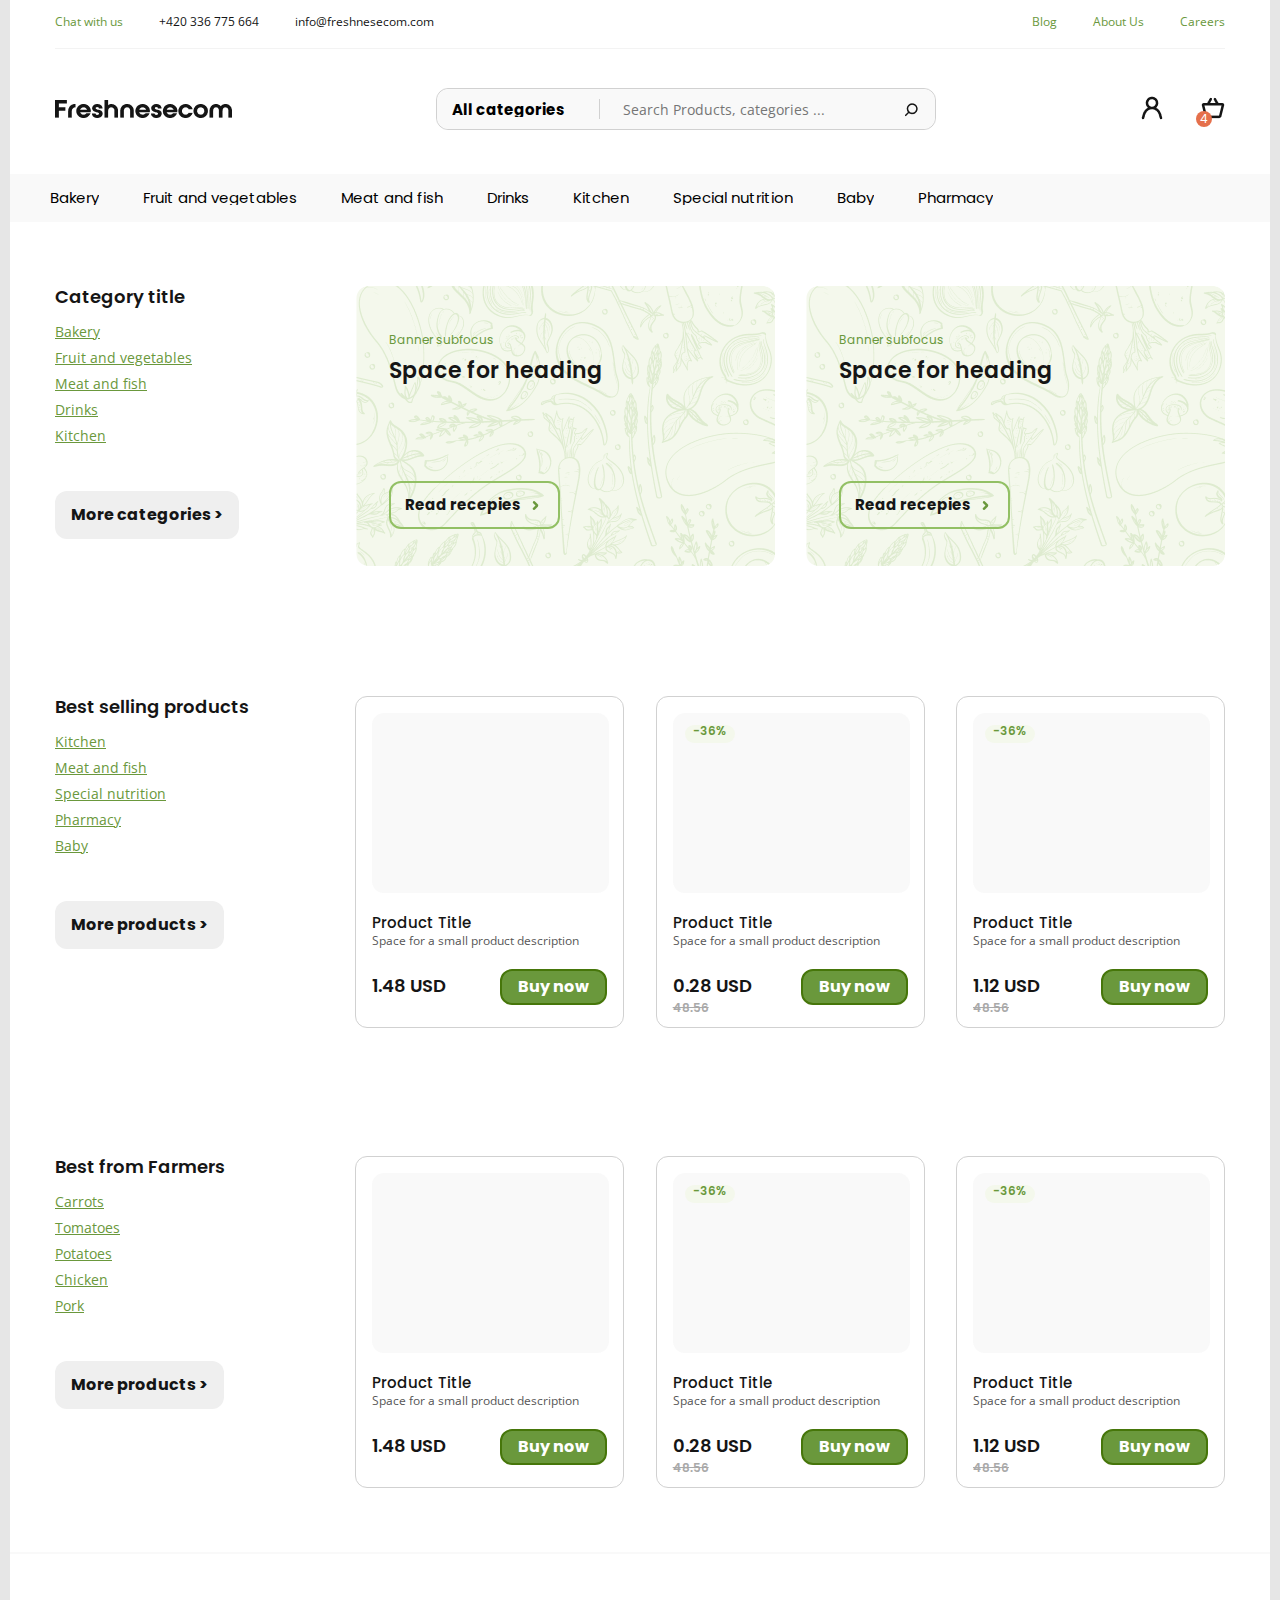
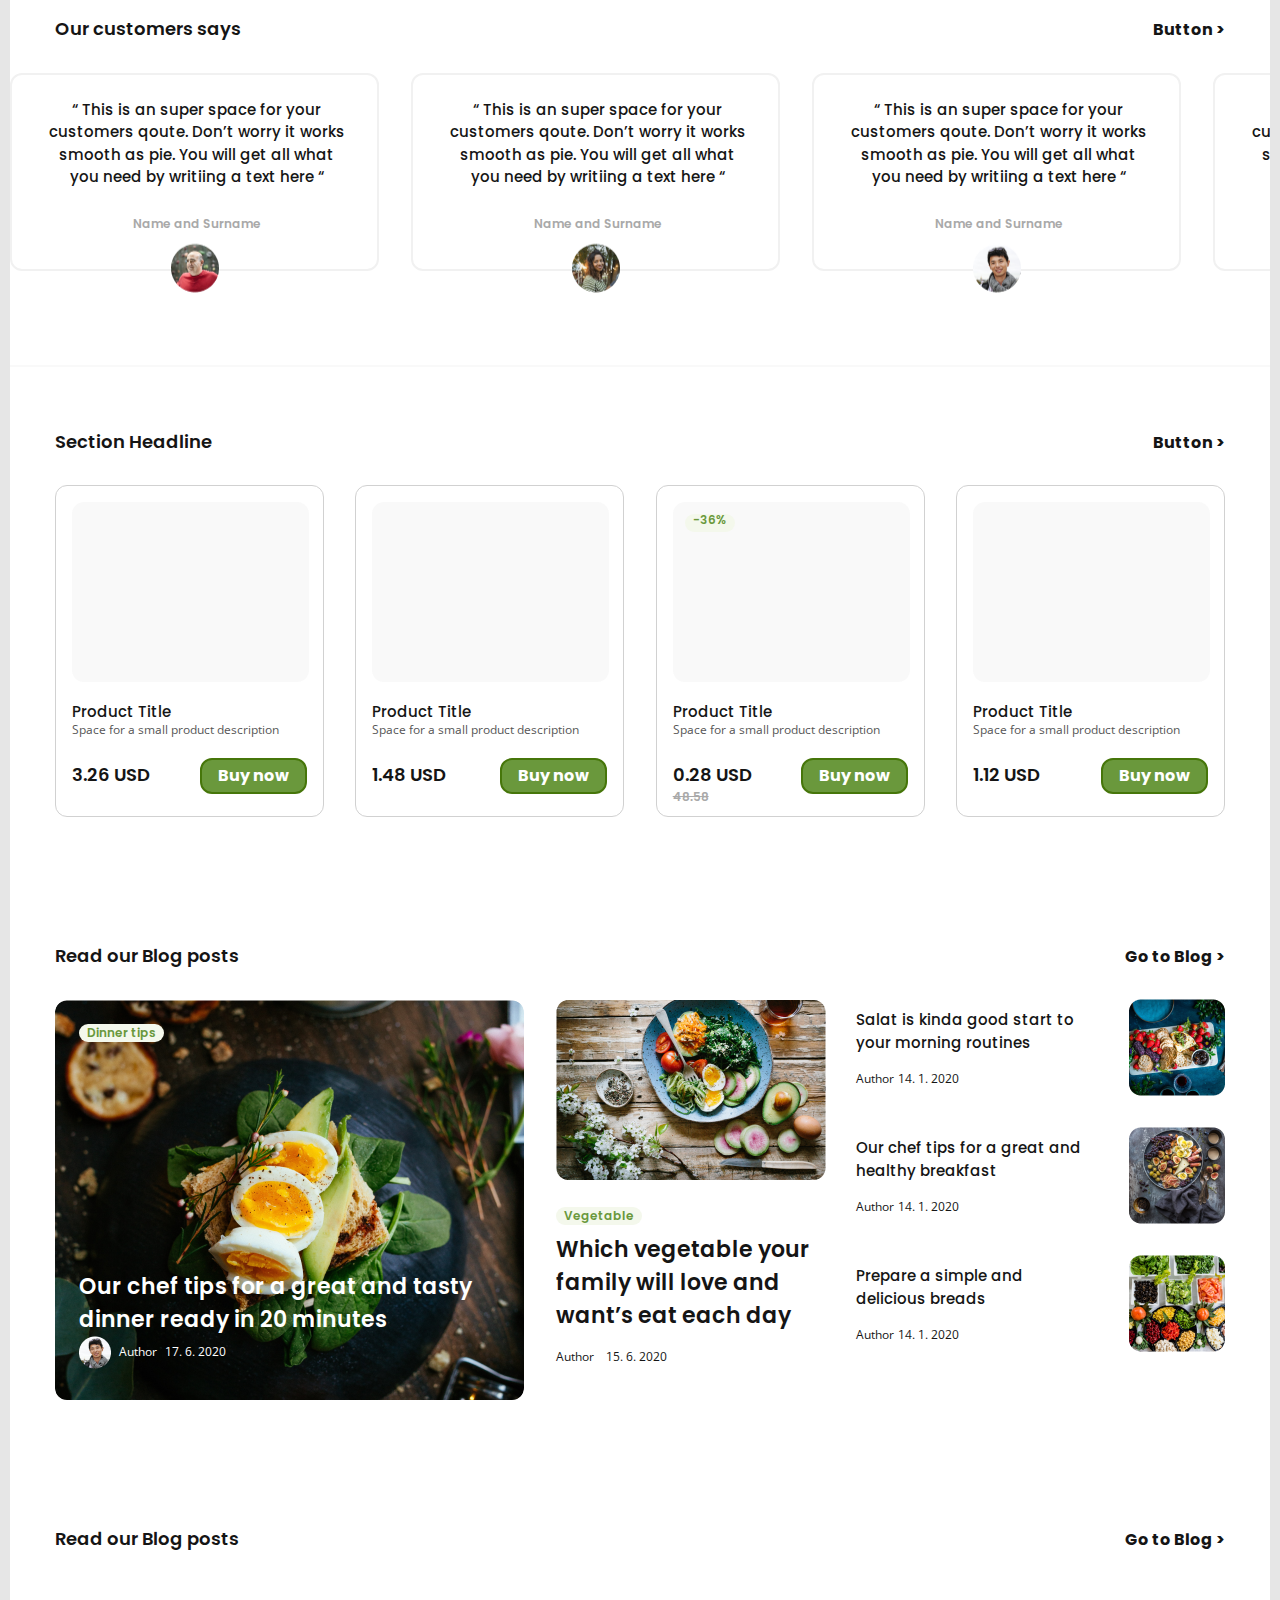
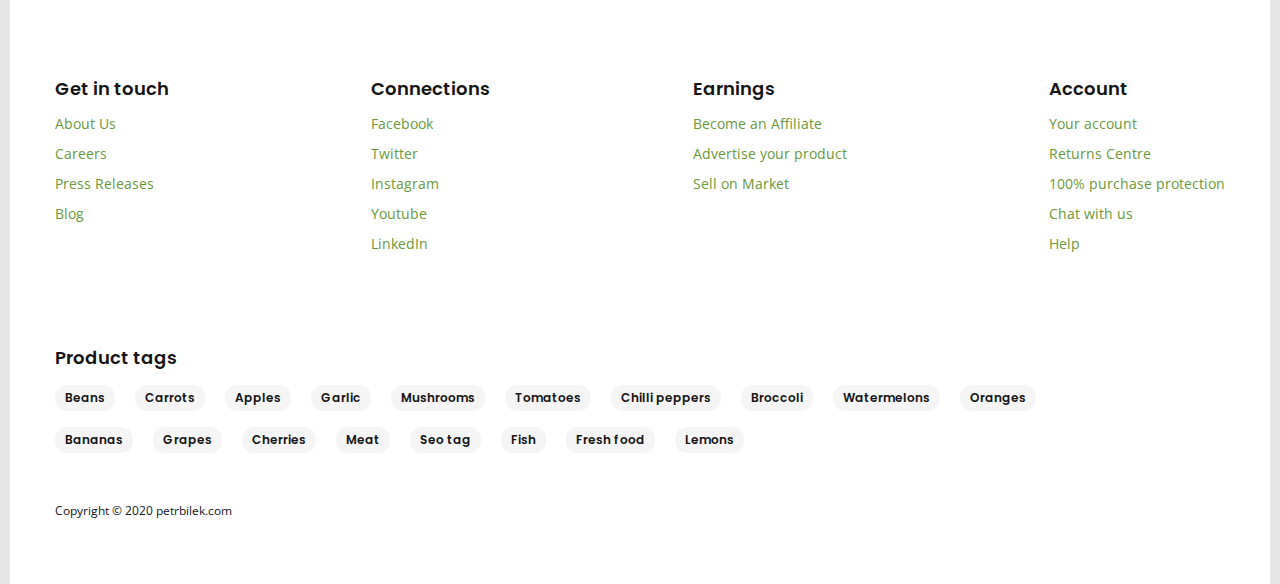
==== commit e60a1ace: "chage the button-transparent-border-component name to button-component-large and fix on main-banner " ====
--- a/index.html
+++ b/index.html
@@ -27,7 +27,7 @@
     <link rel="stylesheet" href="css/components/title-components/main-subtitle.css">
     <link rel="stylesheet" href="css/components/main-list.css">
     <link rel="stylesheet" href="css/components/list-item.css">
-    <link rel="stylesheet" href="css/components/button-components/button-transparent-border.css">
+    <link rel="stylesheet" href="css/components/button-components/button-component-large.css">
     <link rel="stylesheet" href="css/components/main-button.css">
 
     <link rel="stylesheet" href="css/components/list-category.css">
@@ -132,12 +132,12 @@
                 <div class="main-banner">
                     <h3 class="banner-subtitle">Banner subfocus</h3>
                     <h1 class="banner-title">Space for heading</h1>
-                    <button class="button-transparent-border -banner">Read recepies<img class="button-icon" src="assets/img/ic-chevron-right-green.png" alt="right arrow"></button>
+                    <button class="button-component-large -transparent-border">Read recepies<img class="button-icon" src="assets/img/ic-chevron-right-green.png" alt="right arrow"></button>
                 </div>
                 <div class="main-banner">
                     <h3 class="banner-subtitle">Banner subfocus</h3>
                     <h1 class="banner-title">Space for heading</h1>
-                    <button class="button-transparent-border -banner">Read recepies<img class="button-icon" src="assets/img/ic-chevron-right-green.png" alt="right arrow"></button>
+                    <button class="button-component-large -transparent-border">Read recepies<img class="button-icon" src="assets/img/ic-chevron-right-green.png" alt="right arrow"></button>
                 </div>
         </section>
         <section class="main-section">
--- a/css/components/button-components/button-component-large.css
+++ b/css/components/button-components/button-component-large.css
@@ -0,0 +1,23 @@
+.button-component-large {
+    font-family: var(--font-s6);
+    font-size: 15px;
+    border-radius: 12px;
+    line-height: 22px;
+    font-weight: 700;
+    color: var(--color-c1a);
+    display: flex;
+    flex-direction: row;
+    align-items: center;
+    cursor: pointer;
+    padding-top: 16px;
+    padding-bottom: 16px;
+}
+
+.button-component-large .button-icon {
+    margin-left: 6px;
+} 
+
+.button-component-large.-transparent-border {
+    border: 2px solid var(--color-c2c);
+    background: transparent;
+}--- a/css/components/main-banner.css
+++ b/css/components/main-banner.css
@@ -8,6 +8,7 @@
     padding-left: 33px;
 }
 
-.main-banner .button-transparent-border {
+.main-banner .button-component-large {
     margin-top: 94px;
+    padding: 11px 14px;
 }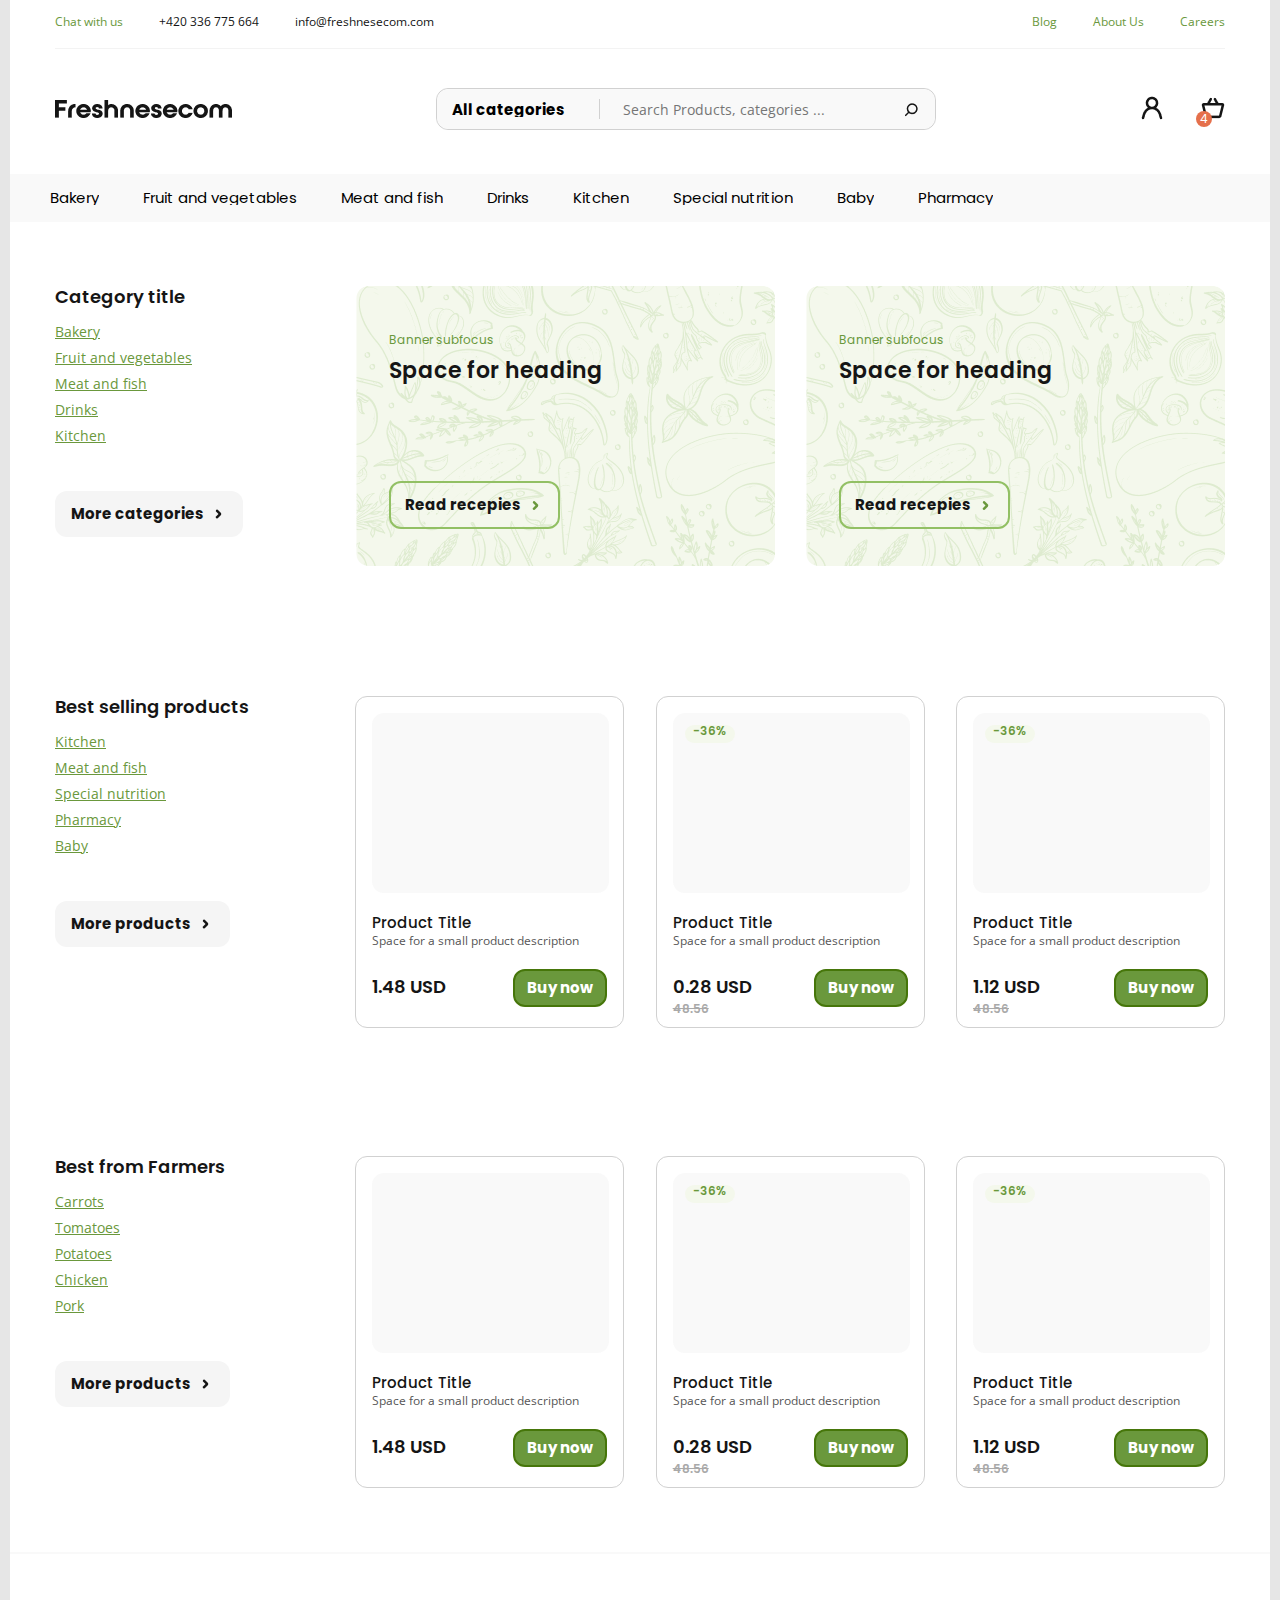
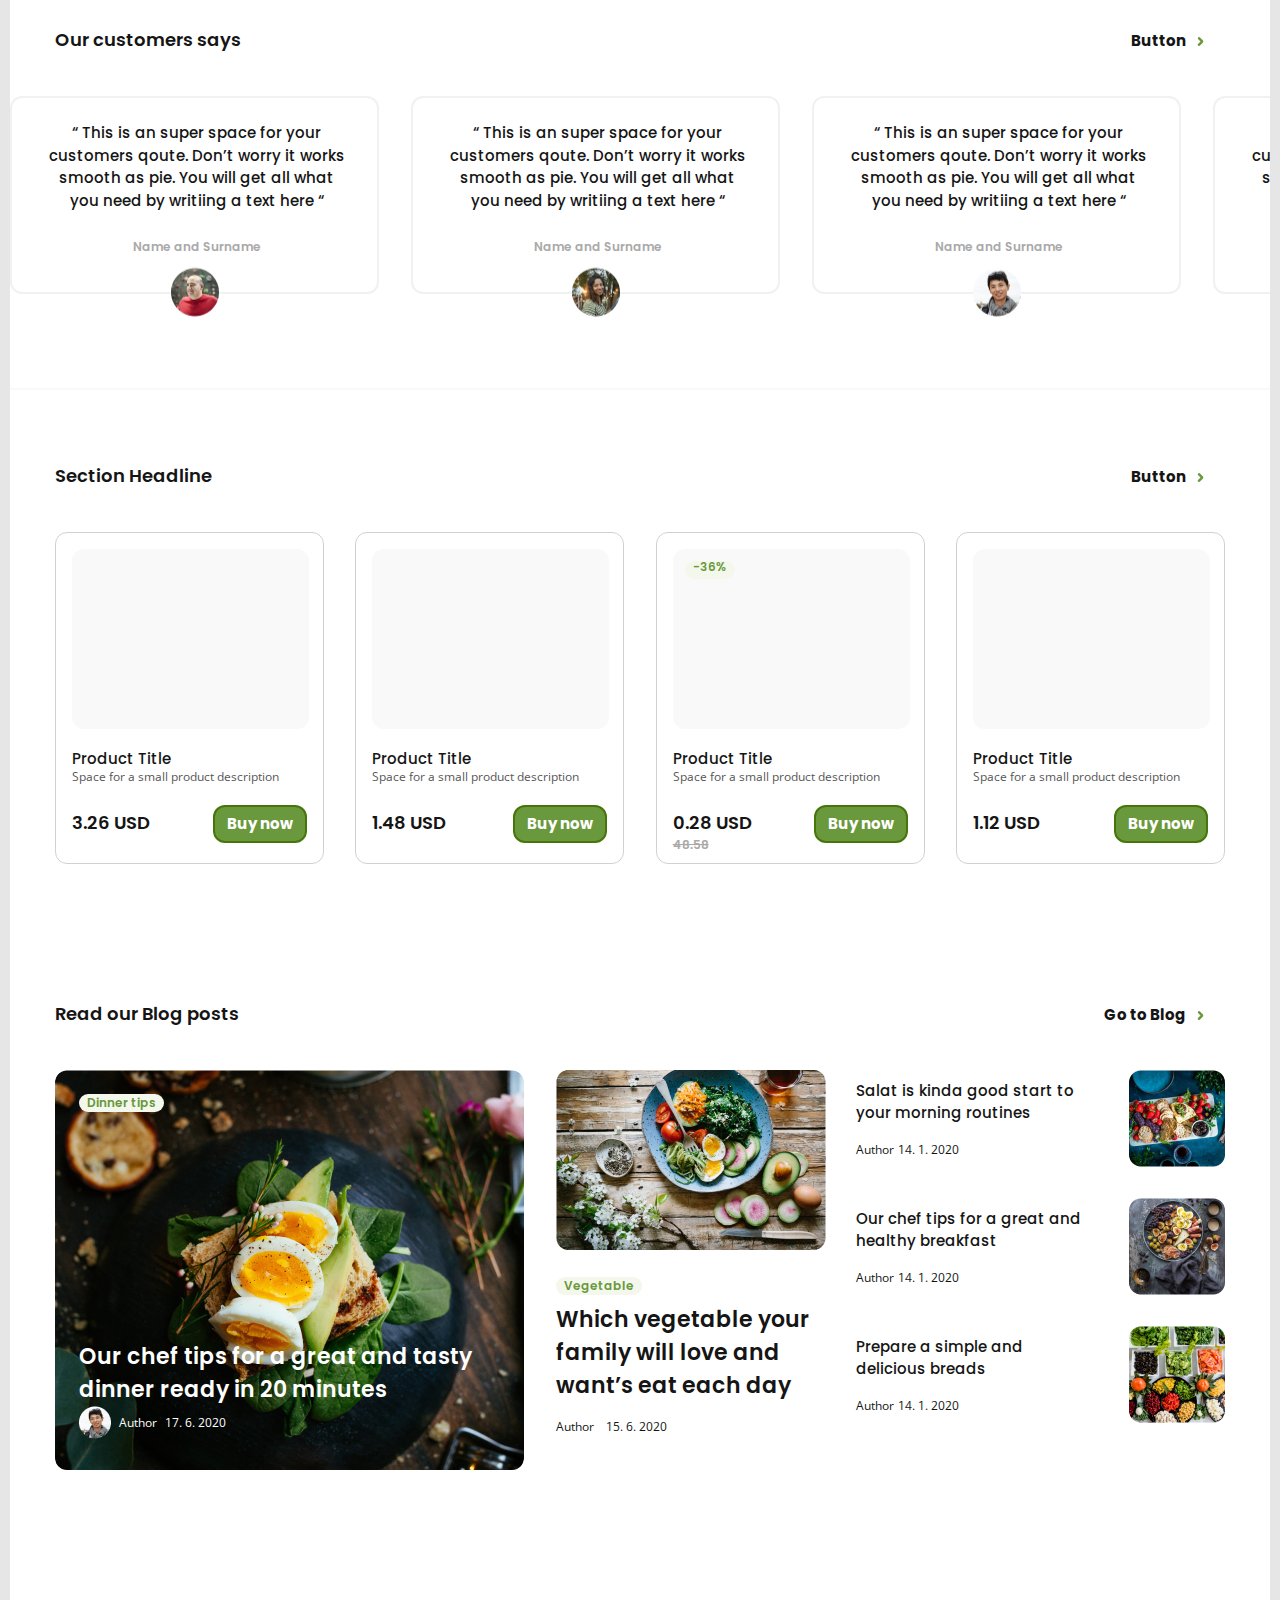
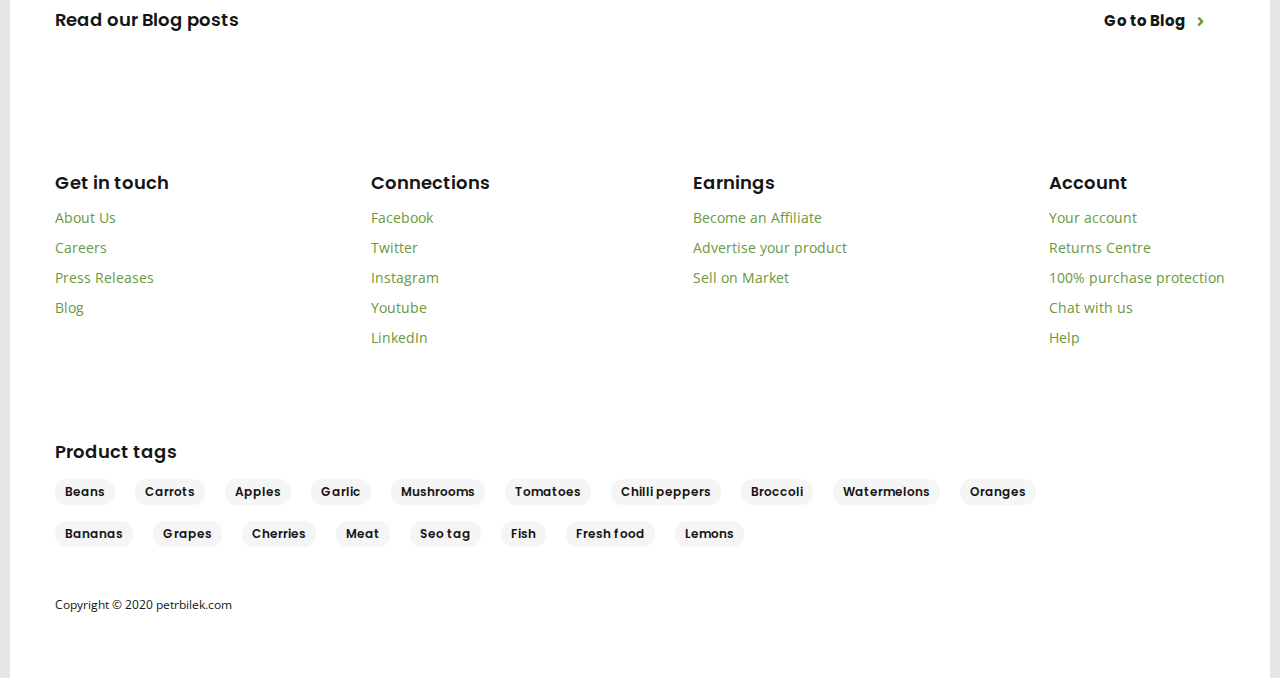
==== commit 156903b5: "fix button component, create new button variations" ====
--- a/index.html
+++ b/index.html
@@ -28,6 +28,7 @@
     <link rel="stylesheet" href="css/components/main-list.css">
     <link rel="stylesheet" href="css/components/list-item.css">
     <link rel="stylesheet" href="css/components/button-components/button-component-large.css">
+    <link rel="stylesheet" href="css/components/button-components/button-component-small.css">
     <link rel="stylesheet" href="css/components/main-button.css">
 
     <link rel="stylesheet" href="css/components/list-category.css">
@@ -127,7 +128,7 @@
                         <li class="list-item">Drinks</li>
                         <li class="list-item">Kitchen</li>
                     </ul>
-                    <button class="main-button">More categories ></button>
+                    <button class="button-component-large -bright-no-border">More categories <img class="button-icon" src="assets/img/ic-chevron-right-black.png" alt="right arrow"></button>
                 </div>
                 <div class="main-banner">
                     <h3 class="banner-subtitle">Banner subfocus</h3>
@@ -150,7 +151,7 @@
                         <li class="list-item">Pharmacy</li>
                         <li class="list-item">Baby</li>
                     </ul>
-                    <button class="main-button">More products ></button>
+                    <button class="button-component-large -bright-no-border">More products <img class="button-icon" src="assets/img/ic-chevron-right-black.png" alt="right arrow"></button>
                 </div>
                 <div class="product-card">
                     <img src="assets/img/product-Image-light.png" alt="product image" class="product-image">
@@ -161,7 +162,7 @@
                             <h3 class="main-subtitle">1.48 USD</h3>
                             <h3 class="main-subtitle -oldPrice"></h3>
                         </div>
-                        <button class="main-button -second">Buy now</button>
+                        <button class="button-component-small -colored-border">Buy now</button>
                     </div>
                 </div>
                 <div class="product-card -discount">
@@ -173,7 +174,7 @@
                             <h3 class="main-subtitle">0.28 USD</h3>
                             <h3 class="main-subtitle -oldPrice">48.56</h3>
                         </div>
-                        <button class="main-button -second">Buy now</button>
+                        <button class="button-component-small -colored-border">Buy now</button>
                     </div>
                 </div>
                 <div class="product-card -discount">
@@ -185,7 +186,7 @@
                             <h3 class="main-subtitle">1.12 USD</h3>
                             <h3 class="main-subtitle -oldPrice">48.56</h3>
                         </div>
-                        <button class="main-button -second">Buy now</button>
+                        <button class="button-component-small -colored-border">Buy now</button>
                     </div>
                 </div>
         </section>
@@ -199,7 +200,7 @@
                     <li class="list-item">Chicken</li>
                     <li class="list-item">Pork</li>
                 </ul>
-                <button class="main-button">More products ></button>
+                <button class="button-component-large -bright-no-border">More products <img class="button-icon" src="assets/img/ic-chevron-right-black.png" alt="right arrow"></button>
             </div>
             <div class="product-card">
                 <img src="assets/img/product-Image-light.png" alt="product image" class="product-image">
@@ -210,7 +211,7 @@
                         <h3 class="main-subtitle">1.48 USD</h3>
                         <h3 class="main-subtitle -oldPrice"></h3>
                     </div>
-                    <button class="main-button -second">Buy now</button>
+                    <button class="button-component-small -colored-border">Buy now</button>
                 </div>
             </div>
             <div class="product-card -discount">
@@ -222,7 +223,7 @@
                         <h3 class="main-subtitle">0.28 USD</h3>
                         <h3 class="main-subtitle -oldPrice">48.56</h3>
                     </div>
-                    <button class="main-button -second">Buy now</button>
+                    <button class="button-component-small -colored-border">Buy now</button>
                 </div>
             </div>
             <div class="product-card -discount">
@@ -234,7 +235,7 @@
                         <h3 class="main-subtitle">1.12 USD</h3>
                         <h3 class="main-subtitle -oldPrice">48.56</h3>
                     </div>
-                    <button class="main-button -second">Buy now</button>
+                    <button class="button-component-small -colored-border">Buy now</button>
                 </div>
             </div>
         </section>  
@@ -242,10 +243,9 @@
             <div class="headline-wrapper">
                 <div class="section-headline">
                     <h3 class="main-subtitle">Our customers says</h3>
-                    <button class="main-button">Button ></button>
+                    <button class="button-component-large -trnaparent-no-border">Button <img class="button-icon" src="assets/img/ic-chevron-right-green.png" alt="right arrow"> </button>
                 </div>
             </div>          
-            <!-- <button class="arrow-button -left"><<span class="content">backward</span></button> -->
             <div class="main-carousel">
                 <div class="itens">
                     <div class="elements">
@@ -292,12 +292,11 @@
                     </div>  
                 </div>
             </div>
-            <!-- <button class="arrow-button -right">><span class="content">forward</span></button> -->
         </section>
         <section class="main-section -third">
             <div class="section-headline">
                 <h3 class="main-subtitle">Section Headline</h3>
-                <button class="main-button">Button ></button>
+                <button class="button-component-large -trnaparent-no-border">Button <img class="button-icon" src="assets/img/ic-chevron-right-green.png" alt="right arrow"> </button>
             </div>
             <div class="wrapper">
                 <div class="product-card">
@@ -309,7 +308,7 @@
                             <h3 class="main-subtitle">3.26 USD</h3>
                             <h3 class="main-subtitle -oldPrice"></h3>
                         </div>
-                        <button class="main-button -second">Buy now</button>
+                        <button class="button-component-small -colored-border">Buy now</button>
                     </div>
                 </div>
                 <div class="product-card">
@@ -321,7 +320,7 @@
                             <h3 class="main-subtitle">1.48 USD</h3>
                             <h3 class="main-subtitle -oldPrice"></h3>
                         </div>
-                        <button class="main-button -second">Buy now</button>
+                        <button class="button-component-small -colored-border">Buy now</button>
                     </div>
                 </div>
                 <div class="product-card -discount">
@@ -333,7 +332,7 @@
                             <h3 class="main-subtitle">0.28 USD</h3>
                             <h3 class="main-subtitle -oldPrice">48.58</h3>
                         </div>
-                        <button class="main-button -second">Buy now</button>
+                        <button class="button-component-small -colored-border">Buy now</button>
                     </div>
                 </div>
                 <div class="product-card">
@@ -345,7 +344,7 @@
                             <h3 class="main-subtitle">1.12 USD</h3>
                             <h3 class="main-subtitle -oldPrice"></h3>
                         </div>
-                        <button class="main-button -second">Buy now</button>
+                        <button class="button-component-small -colored-border">Buy now</button>
                     </div>
                 </div>
             </div>
@@ -353,7 +352,7 @@
         <section class="main-section -third">
             <div class="section-headline">
                 <h3 class="main-subtitle">Read our Blog posts</h3>
-                <button class="main-button">Go to Blog ></button>
+                <button class="button-component-large -trnaparent-no-border">Go to Blog <img class="button-icon" src="assets/img/ic-chevron-right-green.png" alt="right arrow"> </button>
             </div>
             <section class="blog-section">
                 <div class="main-post">
@@ -403,7 +402,7 @@
         <section class="main-section">
             <div class="section-headline -second">
                 <h3 class="main-subtitle">Read our Blog posts</h3>
-                <button class="main-button">Go to Blog ></button>
+                <button class="button-component-large -trnaparent-no-border">Go to Blog <img class="button-icon" src="assets/img/ic-chevron-right-green.png" alt="right arrow"> </button>
             </div>
         </section>
         <footer class="main-section -third">
--- a/css/components/button-components/button-component-large.css
+++ b/css/components/button-components/button-component-large.css
@@ -9,8 +9,7 @@
     flex-direction: row;
     align-items: center;
     cursor: pointer;
-    padding-top: 16px;
-    padding-bottom: 16px;
+    padding: 12px 16px;
 }
 
 .button-component-large .button-icon {
@@ -20,4 +19,13 @@
 .button-component-large.-transparent-border {
     border: 2px solid var(--color-c2c);
     background: transparent;
+    padding: 12px 14px;
+}
+
+.button-component-large.-bright-no-border {
+    background-color: var(--color-c1f);
+}
+
+.button-component-large.-trnaparent-no-border {
+    background: transparent;
 }--- a/css/components/button-components/button-component-small.css
+++ b/css/components/button-components/button-component-small.css
@@ -0,0 +1,20 @@
+.button-component-small {
+    font-family: var(--font-s6);
+    font-size: 15px;
+    border-radius: 12px;
+    line-height: 22px;
+    font-weight: 700;
+    color: var(--color-c1a);
+    display: flex;
+    flex-direction: row;
+    align-items: center;
+    cursor: pointer;
+    padding: 6px 12px;
+}
+
+.button-component-small.-colored-border {
+    border: 2px solid var(--color-c2b);
+    background-color: var(--color-c2a);
+    color: var(--color-c1i);
+}
+
